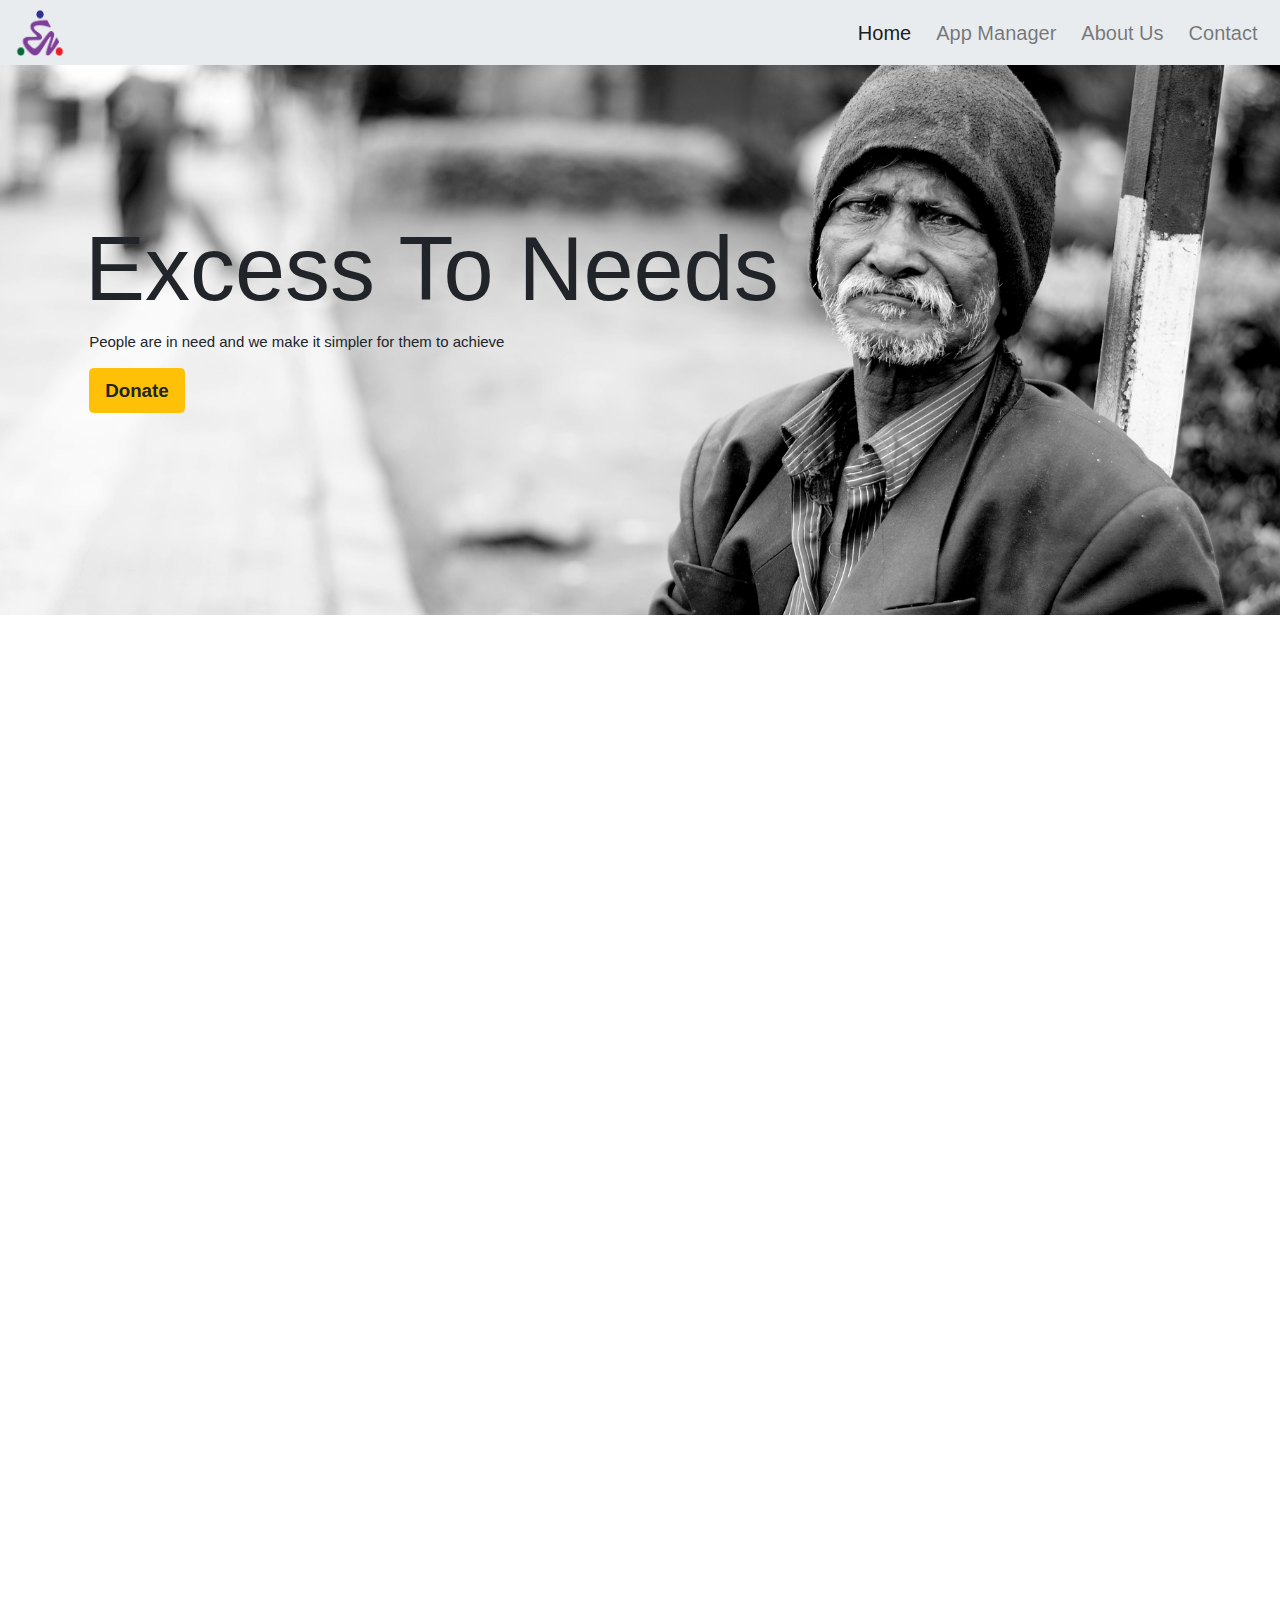
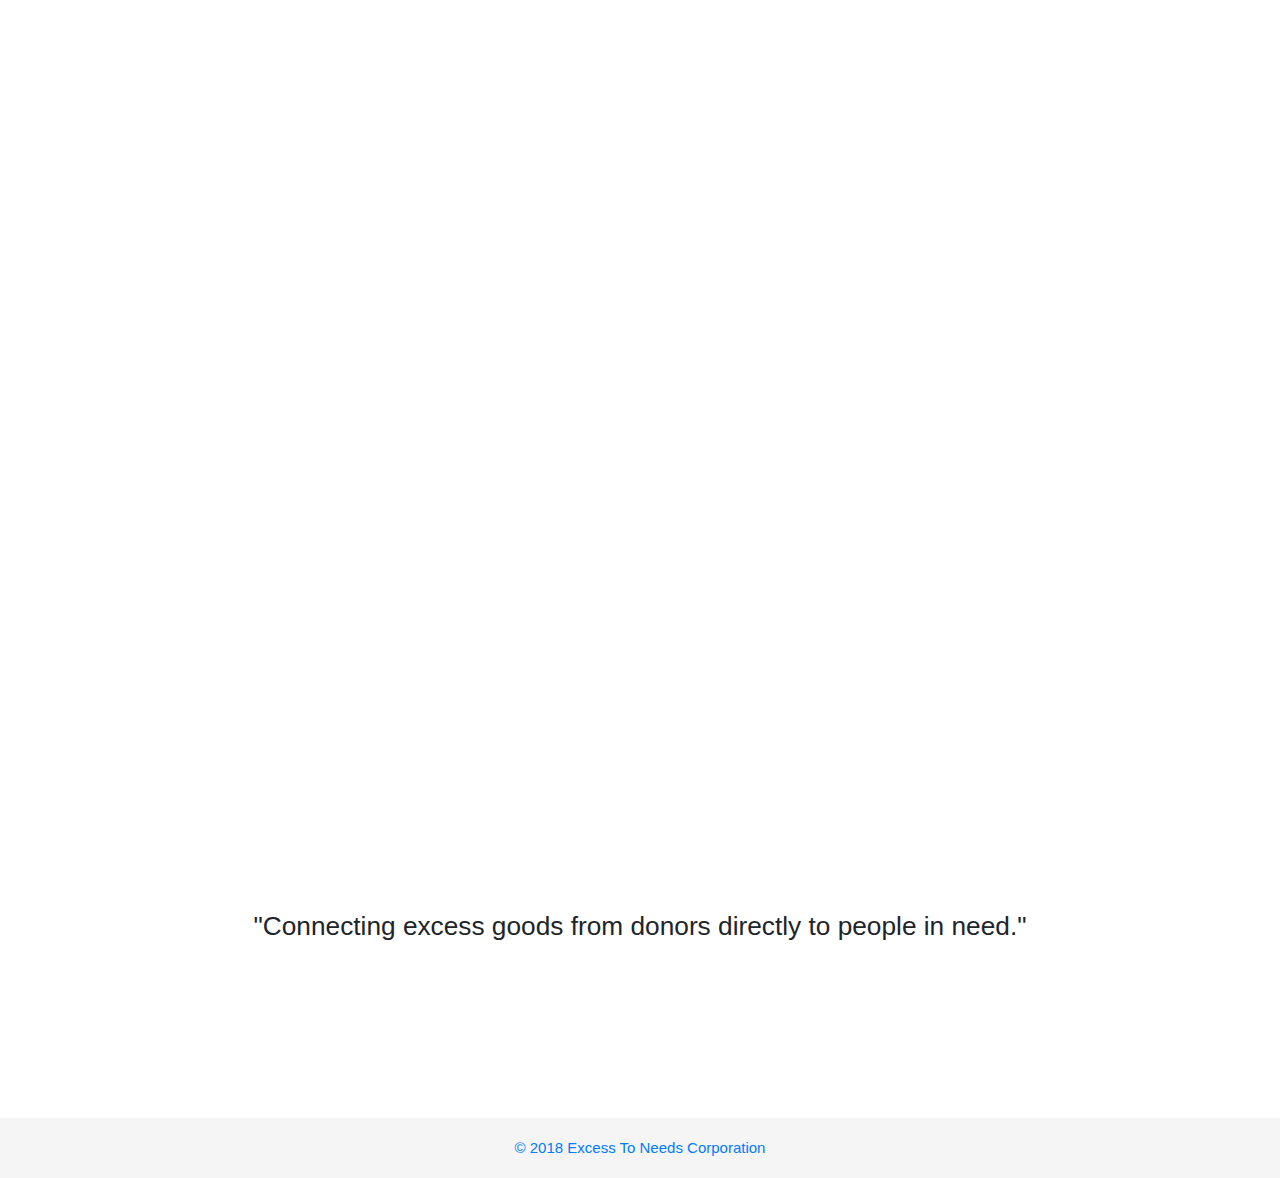
==== index.html @ 9d71b7cd "made changes so carousel fades and has the text information" ====
<!doctype html>
<html lang="en">
  <head>
    <!-- Required meta tags -->
    <meta charset="utf-8">
		<meta name="viewport" content="width=device-width, initial-scale=1, shrink-to-fit=no">
		<link rel="shortcut icon" href="e2n-icon.png" type="image/x-icon">
	<!-- Optional JavaScript -->
    <!-- jQuery first, then Popper.js, then Bootstrap JS -->
    <script src="https://code.jquery.com/jquery-3.2.1.slim.min.js" integrity="sha384-KJ3o2DKtIkvYIK3UENzmM7KCkRr/rE9/Qpg6aAZGJwFDMVNA/GpGFF93hXpG5KkN" crossorigin="anonymous"></script>
    <script src="https://cdnjs.cloudflare.com/ajax/libs/popper.js/1.12.9/umd/popper.min.js" integrity="sha384-ApNbgh9B+Y1QKtv3Rn7W3mgPxhU9K/ScQsAP7hUibX39j7fakFPskvXusvfa0b4Q" crossorigin="anonymous"></script>
    <script src="https://maxcdn.bootstrapcdn.com/bootstrap/4.0.0/js/bootstrap.min.js" integrity="sha384-JZR6Spejh4U02d8jOt6vLEHfe/JQGiRRSQQxSfFWpi1MquVdAyjUar5+76PVCmYl" crossorigin="anonymous"></script>
    <!-- Bootstrap CSS -->
	<link rel="stylesheet" href="https://www.w3schools.com/w3css/4/w3.css">
    <link rel="stylesheet" href="https://maxcdn.bootstrapcdn.com/bootstrap/4.0.0/css/bootstrap.min.css" integrity="sha384-Gn5384xqQ1aoWXA+058RXPxPg6fy4IWvTNh0E263XmFcJlSAwiGgFAW/dAiS6JXm" crossorigin="anonymous">
	<link href="https://unpkg.com/aos@2.3.1/dist/aos.css" rel="stylesheet">
	<script src="https://unpkg.com/aos@2.3.1/dist/aos.js"></script>
	<link rel="stylesheet" href="style.css">
    <title>Excess To Needs</title>
  </head>
  <body>
  <script>
      AOS.init();
  </script>
	<nav class="navbar navbar-expand-lg navbar-light sticky-top">
			<div class="navbar-header">
				<a>
					<span>
						<img src="e2n-logo.png" width="50" height="50" alt="E2N Logo">
					</span>
				</a>
			</div>
				<button class="navbar-toggler" type="button" data-toggle="collapse" data-target="#navbarNavAltMarkup" aria-controls="navbarNavAltMarkup" aria-expanded="false" aria-label="Toggle navigation">
					<span class="navbar-toggler-icon"></span>
				</button>
			<div class="collapse navbar-collapse" id="navbarNavAltMarkup">
				<div class="navbar-nav ml-auto">
					<a class="nav-item nav-link active" href="#">Home</a>
					<a class="nav-item nav-link" href="#">App Manager</a>
					<a class="nav-item nav-link" href="#">About Us</a>
					<a class="nav-item nav-link" href="#">Contact</a>
				</div>
			</div>
	</nav>
	<main role="main">
		<!-- Main jumbotron for a primary marketing message or call to action -->
		<div class="carousel slide carousel-fade" data-ride="carousel">
			<div class="carousel-inner">
				<div class="carousel-item active carousel1">
					<div class="container">
						<h1 class="display-1">Excess To Needs</h1>
						<p>&nbsp;People are in need and we make it simpler for them to achieve</p>
						<p>&nbsp;<a class="btn btn-warning btn-lg" href="#" role="button"><strong>Donate</strong></a></p>
					</div>
				</div>
				<div class="carousel-item carousel2">
					<div class="container">
						<h1 class="display-1">Give</h1>
						<p>&nbsp;Help those in need</p>
						<p>&nbsp;<a class="btn btn-warning btn-lg" href="#" role="button"><strong>Donate</strong></a></p>
					</div>
				</div>
				<div class="carousel-item carousel3">
					<div class="container">
						<h1 class="display-1">Go</h1>
						<p>&nbsp;Volunteer out of the kindess of your heart</p>
						<p>&nbsp;<a class="btn btn-warning btn-lg" href="#" role="button"><strong>Donate</strong></a></p>
					</div>
				</div>
				<div class="carousel-item carousel4">
					<div class="container">
						<h1 class="display-1">Get</h1>
						<p>&nbsp;Get the help you deserve</p>
						<p>&nbsp;<a class="btn btn-warning btn-lg" href="#" role="button"><strong>Donate</strong></a></p>
					</div>
				</div>
			</div>
		</div>
		<div class="container data">
			<div class="row">
				<div class="col-lg-4">
					<div class ="one">
						<h2 class="text-center">The Problem</h2>
						<p>Look around you. There are people in need every day.
								Some do not have enough food. Others lack basic necessities. 
								In a land of excess it is time to start helping those in need. 
						</p>
					</div>
				</div>
				<div class="col-lg-4">
					<div class ="two">
						<h2 class="text-center">The Solution</h2>
						<p>Donec id elit non mi porta gravida at eget metus. Fusce dapibus, tellus ac cursus commodo, tortor mauris condimentum nibh, ut fermentum massa justo sit amet risus. Etiam porta sem malesuada magna mollis euismod. Donec sed odio dui. </p>
					</div>
				</div>
				<div class="col-lg-4">
					<div class="three">
						<h2 class="text-center">What We Are Doing</h2>
						<p>Excess To Needs is creating a mobile app designed to make it easy to connect donors, drivers, and recipients.
								In addition, we are partnering with established charitable 
								organizations to give them a web-based manager to coordinate with app users.
						</p>
					</div>
				</div>
			</div>
		</div> 
	</main>
	<div class="parlx1">
		
	</div>
	<div class="container-fluid data">
		<div class="row">
			<div class="container col-lg-8">
				<div class="one">
					<h2 class="text-center">About Us</h2>
					<div class="row">
						<div class="col-lg-4" data-aos="zoom-in" data-aos-offset="350">
							<img class="rounded-circle" src="riz.jpg" alt="Rizvan Rashik" width="140" height="140">
							<h3>Rizvan Rashik</h3>
							<p> Web Developer, cat owner and design newbie.
							</p>
						</div>
						<div class="col-lg-4" data-aos="zoom-in" data-aos-offset="450">
							<img class="rounded-circle" src="tariq.jpg" alt="Tariq Islam" width="140" height="140">
							<h3>Tariq Islam</h3>
							<p>Founder of Excess To Needs. Best soccer player.
							</p>
						</div>
						<div class="col-lg-4" data-aos="zoom-in" data-aos-offset="550">
							<img class="rounded-circle" src="ash.jpg" alt="Generic placeholder image" width="140" height="140">
							<h3>Ashrafur Rashid</h3>
							<p>GWU student, future software tester and second best soccer player.
							</p>
						</div>
					</div>
				</div>
			</div>
		</div>
	</div>
	<div class="parlx2">
		
	</div>
	<div class="container-fluid data">
		<div class="col-lg-12">
		<blockquote class="blockquote text-center">
			<p class="mb-0 one"><h3>"Connecting excess goods from donors directly to people in need."</h3></p>
			<footer class="blockquote-footer two">Excess To Needs</footer>
		</blockquote>
		</div>
	</div>
	<footer class="footer">
		<div class="container text-center">
		  <span class="text-primary">© 2018 Excess To Needs Corporation </span>
		</div>
	  </footer>
  </body>
</html>
---- style.css ----
body {
	animation: fadeit 2s ease-in;
	background-repeat: no-repeat;
}
::-webkit-scrollbar {
	display: none;
}
.navbar {
	background-color:#e9ecef;
}
@keyframes fadeit {
  0%   { opacity: 0; }
  100% { opacity: 1; }
}
@keyframes fontmag {
  33%  { color: rgb(226, 62, 62);  }
  66%  { color: rgb(34, 88, 158); }
  100% { color:rgb(79, 187, 70);  }
}
.carousel1,.carousel2,.carousel3,.carousel4 {
	padding: 10rem 2rem !important;
	border-radius: 0px!important;
	min-height: 550px;
	background-image: url("main.jpg");
	background-position:center;
	background-size:cover;
	background-repeat: repeat-y;
  	background-attachment:fixed;
}
.parlx1 {
	background-image: url("hope.jpg");
	min-height: 400px;
	position:relative;
  	opacity:0.90;
 	background-position:center;
  	background-size:cover;
  	background-repeat:no-repeat;
  	background-attachment:fixed;
}
.parlx2 {
	background-image: url("hands.jpg");
	min-height: 400px;
	position:relative;
  	opacity:0.90;
 	background-position:center;
  	background-size:cover;
  	background-repeat:no-repeat;
  	background-attachment:fixed;
}
.data .col-lg-4, .data .col-lg-12, .data .col-lg-8, .data .col-lg-6 p {
	padding-top: 100px;
	padding-bottom: 100px;
	margin-bottom: 1.5rem;
	text-align: center;
}
.data h2 {
	font-weight: 500;
	margin-bottom: 10px;
}
.data h3 {
	font-weight: 400;
	margin-top: .5rem;
}
.data .col-lg-4 p, .data .col-lg-12 p, .data .col-lg-8 p, .data .col-lg-6 p {
	margin-right: 1rem;
	margin-left: 1rem;
}
.navbar-nav > a {
	font-size:20px;
	margin-left:10px;
	padding-bottom: 0%;
	padding-top: 0px;
}
.navbar-nav > a:hover {
	animation: fontmag 1.5s;
	animation-fill-mode: forwards;
}
.one {
	height: 100%;
	opacity:0; 	
	animation: fadeit 2s ease-in 2s forwards;
}
.one >.row >.col-lg-4{
	padding-top: 10px;
	padding-bottom: 0px;
}
.two {
	height: 100%;
	opacity:0; 	
	animation: fadeit 2s ease-in 3s forwards;
}
.three {
	height: 100%;
	opacity:0; 	
	animation: fadeit 2s ease-in 4s forwards;
}
.one,.two,.three > p{
	font-size: 1rem;
}
.footer {
	bottom: 0;
	width: 100%;
	/* Set the fixed height of the footer here */
	height: 60px;
	line-height: 60px; /* Vertically center the text there */
	background-color: #f5f5f5;
  }
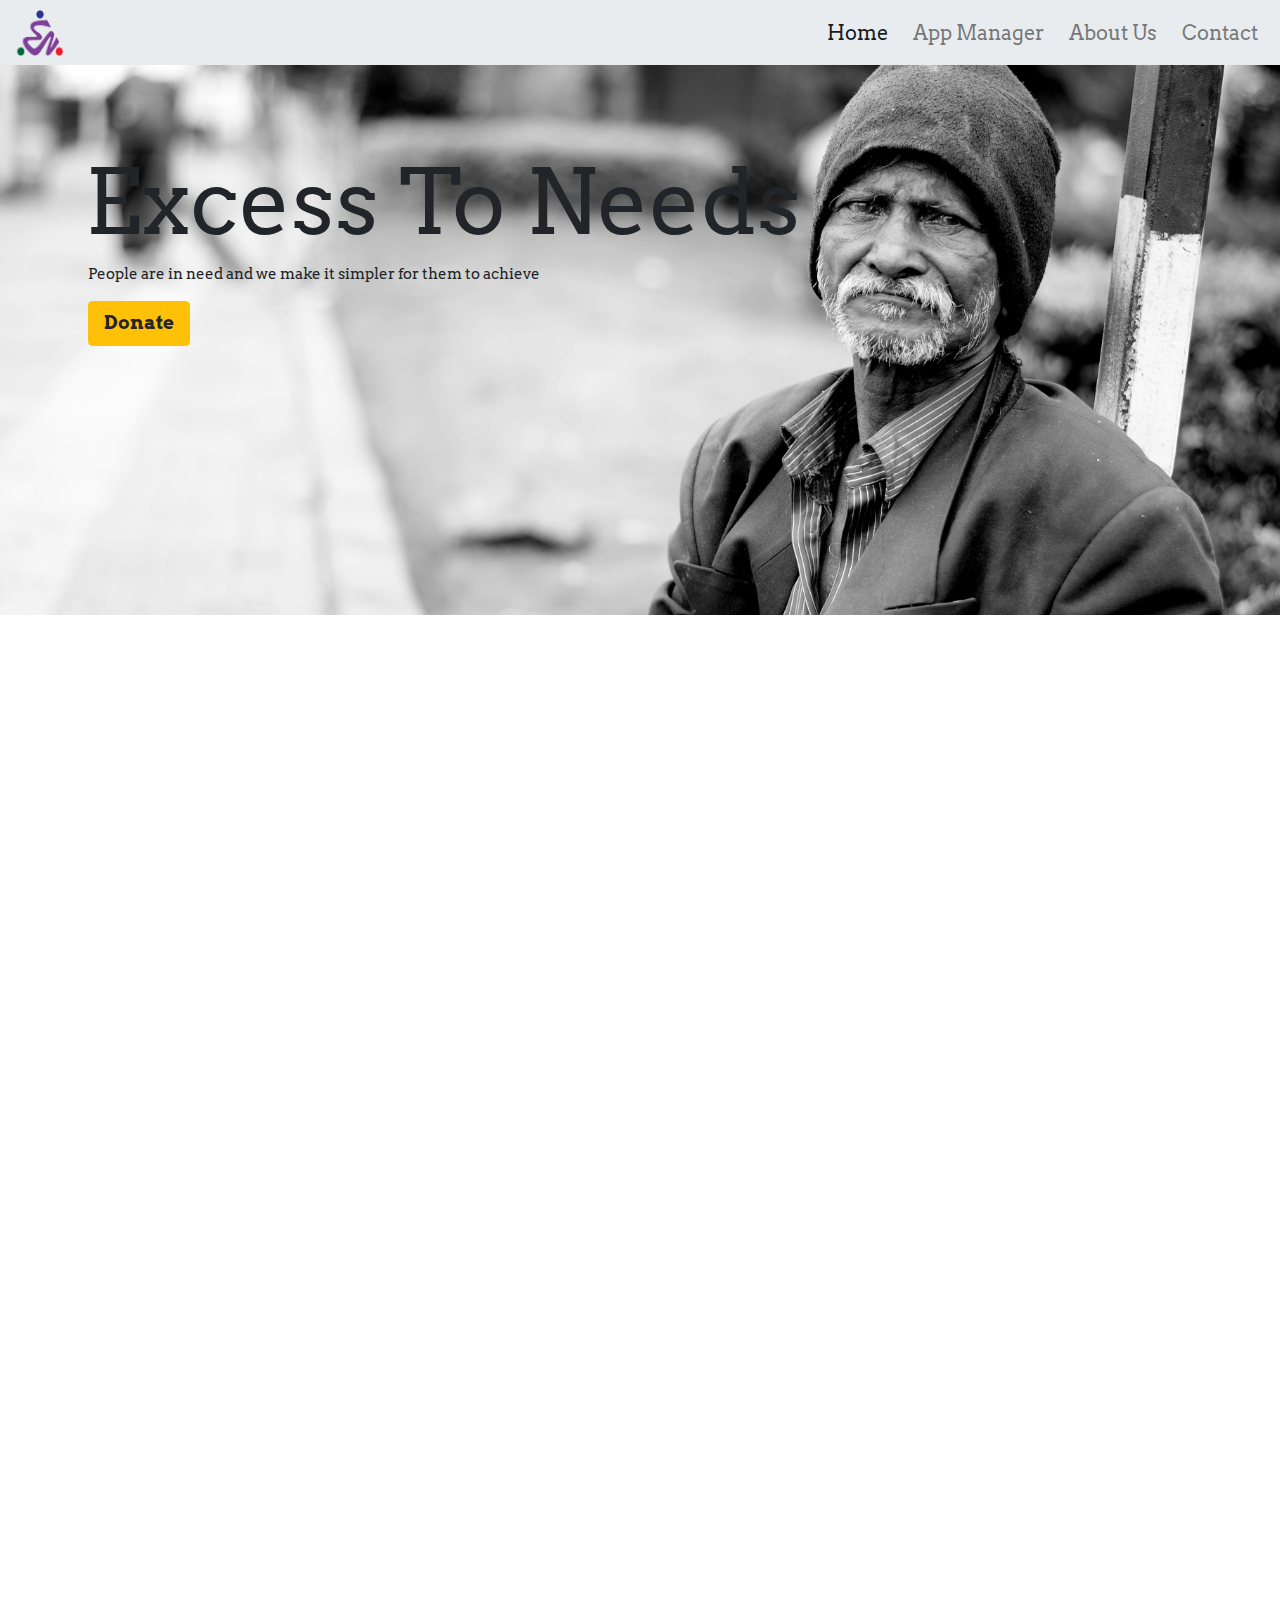
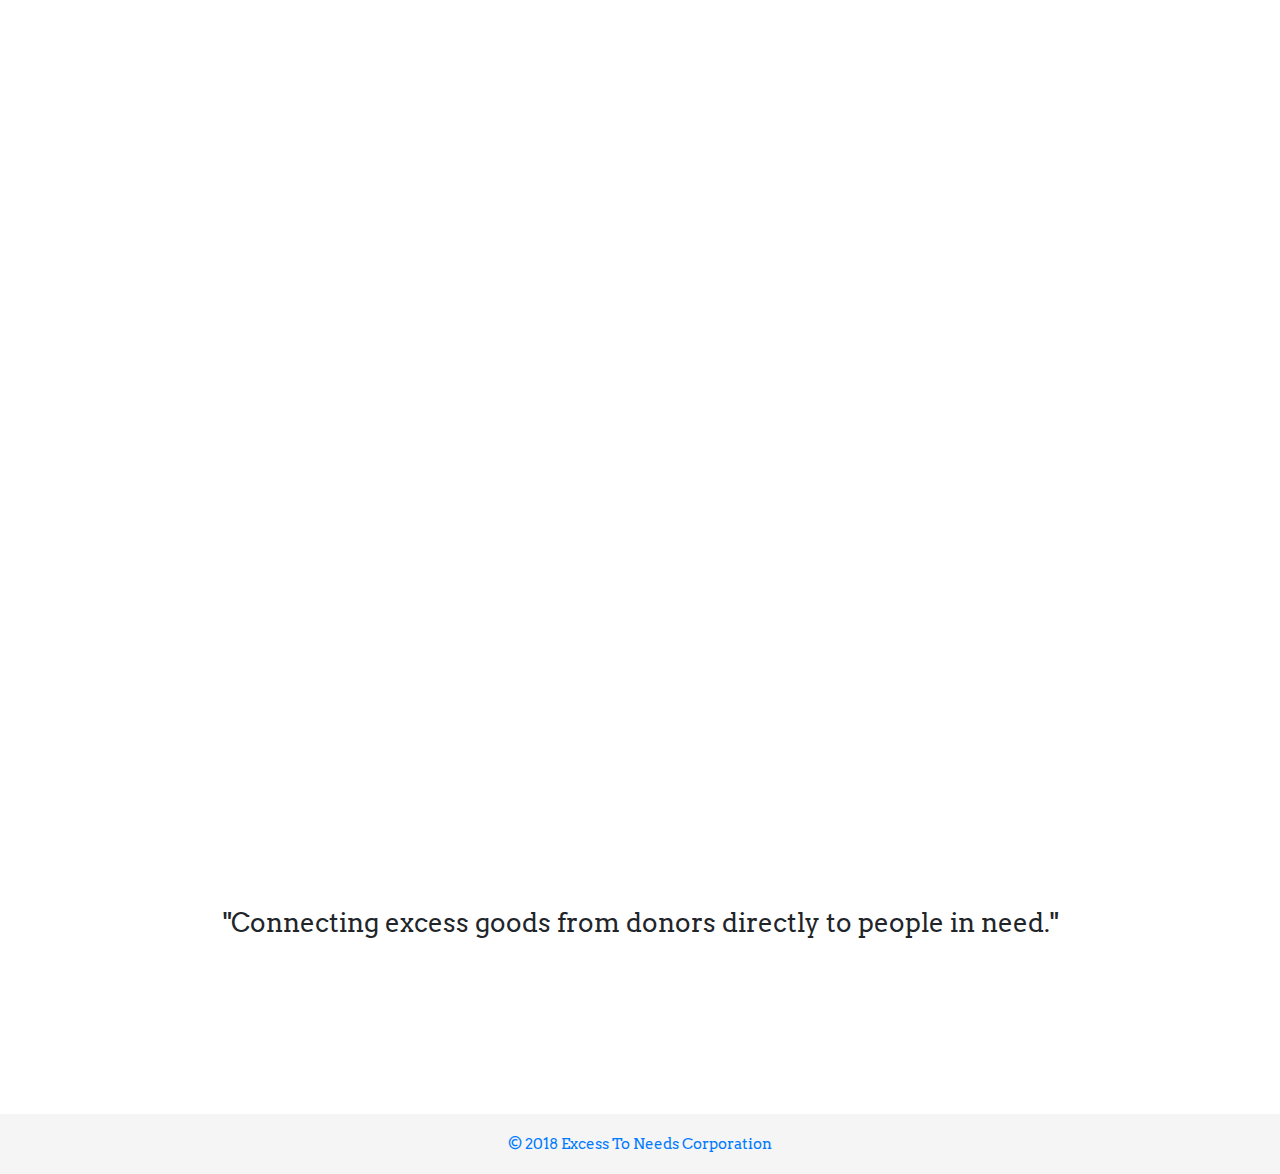
==== commit b632db7d: "changes" ====
--- a/index.html
+++ b/index.html
@@ -12,6 +12,7 @@
     <script src="https://maxcdn.bootstrapcdn.com/bootstrap/4.0.0/js/bootstrap.min.js" integrity="sha384-JZR6Spejh4U02d8jOt6vLEHfe/JQGiRRSQQxSfFWpi1MquVdAyjUar5+76PVCmYl" crossorigin="anonymous"></script>
     <!-- Bootstrap CSS -->
 	<link rel="stylesheet" href="https://www.w3schools.com/w3css/4/w3.css">
+	<link href="https://fonts.googleapis.com/css?family=Arvo" rel="stylesheet">
     <link rel="stylesheet" href="https://maxcdn.bootstrapcdn.com/bootstrap/4.0.0/css/bootstrap.min.css" integrity="sha384-Gn5384xqQ1aoWXA+058RXPxPg6fy4IWvTNh0E263XmFcJlSAwiGgFAW/dAiS6JXm" crossorigin="anonymous">
 	<link href="https://unpkg.com/aos@2.3.1/dist/aos.css" rel="stylesheet">
 	<script src="https://unpkg.com/aos@2.3.1/dist/aos.js"></script>
@@ -21,6 +22,11 @@
   <body>
   <script>
       AOS.init();
+	  $(function() {
+		  $('.carousel').carousel({
+			  interval: 4000
+		  })
+	  })
   </script>
 	<nav class="navbar navbar-expand-lg navbar-light sticky-top">
 			<div class="navbar-header">
@@ -46,31 +52,31 @@
 		<!-- Main jumbotron for a primary marketing message or call to action -->
 		<div class="carousel slide carousel-fade" data-ride="carousel">
 			<div class="carousel-inner">
-				<div class="carousel-item active carousel1">
+				<div class="carousel-item active carousel1 caro">
 					<div class="container">
-						<h1 class="display-1">Excess To Needs</h1>
+						<h1 class="display-1"><b>Excess To Needs</b></h1>
 						<p>&nbsp;People are in need and we make it simpler for them to achieve</p>
 						<p>&nbsp;<a class="btn btn-warning btn-lg" href="#" role="button"><strong>Donate</strong></a></p>
 					</div>
 				</div>
-				<div class="carousel-item carousel2">
+				<div class="carousel-item carousel2 caro">
 					<div class="container">
-						<h1 class="display-1">Give</h1>
-						<p>&nbsp;Help those in need</p>
+						<h1 class="display-1 blue"><b>Give</b></h1>
+						<p class="blue">&nbsp;Help those in need</p>
 						<p>&nbsp;<a class="btn btn-warning btn-lg" href="#" role="button"><strong>Donate</strong></a></p>
 					</div>
 				</div>
-				<div class="carousel-item carousel3">
+				<div class="carousel-item carousel3 caro">
 					<div class="container">
-						<h1 class="display-1">Go</h1>
-						<p>&nbsp;Volunteer out of the kindess of your heart</p>
+						<h1 class="display-1 green"><b>Go</b></h1>
+						<p class="green">&nbsp;Volunteer out of the kindess of your heart</p>
 						<p>&nbsp;<a class="btn btn-warning btn-lg" href="#" role="button"><strong>Donate</strong></a></p>
 					</div>
 				</div>
-				<div class="carousel-item carousel4">
+				<div class="carousel-item carousel4 caro">
 					<div class="container">
-						<h1 class="display-1">Get</h1>
-						<p>&nbsp;Get the help you deserve</p>
+						<h1 class="display-1 red"><b>Get</b></h1>
+						<p class="red">&nbsp;Get the help you deserve</p>
 						<p>&nbsp;<a class="btn btn-warning btn-lg" href="#" role="button"><strong>Donate</strong></a></p>
 					</div>
 				</div>
@@ -78,7 +84,7 @@
 		</div>
 		<div class="container data">
 			<div class="row">
-				<div class="col-lg-4">
+				<div class="col-lg-6">
 					<div class ="one">
 						<h2 class="text-center">The Problem</h2>
 						<p>Look around you. There are people in need every day.
@@ -87,14 +93,8 @@
 						</p>
 					</div>
 				</div>
-				<div class="col-lg-4">
-					<div class ="two">
-						<h2 class="text-center">The Solution</h2>
-						<p>Donec id elit non mi porta gravida at eget metus. Fusce dapibus, tellus ac cursus commodo, tortor mauris condimentum nibh, ut fermentum massa justo sit amet risus. Etiam porta sem malesuada magna mollis euismod. Donec sed odio dui. </p>
-					</div>
-				</div>
-				<div class="col-lg-4">
-					<div class="three">
+				<div class="col-lg-6">
+					<div class="two">
 						<h2 class="text-center">What We Are Doing</h2>
 						<p>Excess To Needs is creating a mobile app designed to make it easy to connect donors, drivers, and recipients.
 								In addition, we are partnering with established charitable 
@@ -110,27 +110,20 @@
 	</div>
 	<div class="container-fluid data">
 		<div class="row">
-			<div class="container col-lg-8">
+			<div class="container col-lg-12">
 				<div class="one">
 					<h2 class="text-center">About Us</h2>
 					<div class="row">
-						<div class="col-lg-4" data-aos="zoom-in" data-aos-offset="350">
-							<img class="rounded-circle" src="riz.jpg" alt="Rizvan Rashik" width="140" height="140">
-							<h3>Rizvan Rashik</h3>
-							<p> Web Developer, cat owner and design newbie.
+						<div class="col-lg-6">
+							<img src="us.jpg" width="500px" height="280px">
+						</div>
+						<div class="col-lg-6">
+							<h5>Corporate Board</h5>
+							<p>Tariq Islam, President<br>Sheikh Kamal, Vice President<br>David Wagner, Treasurer
+								<br><br>
 							</p>
-						</div>
-						<div class="col-lg-4" data-aos="zoom-in" data-aos-offset="450">
-							<img class="rounded-circle" src="tariq.jpg" alt="Tariq Islam" width="140" height="140">
-							<h3>Tariq Islam</h3>
-							<p>Founder of Excess To Needs. Best soccer player.
-							</p>
-						</div>
-						<div class="col-lg-4" data-aos="zoom-in" data-aos-offset="550">
-							<img class="rounded-circle" src="ash.jpg" alt="Generic placeholder image" width="140" height="140">
-							<h3>Ashrafur Rashid</h3>
-							<p>GWU student, future software tester and second best soccer player.
-							</p>
+							<h5>Team</h5>
+							<p>Rizvan Rashik, Developer<br>Ashrafur Rashid, Website Designer<br>Banglafire, Developer Team</p>
 						</div>
 					</div>
 				</div>
--- a/style.css
+++ b/style.css
@@ -1,9 +1,7 @@
 body {
 	animation: fadeit 2s ease-in;
 	background-repeat: no-repeat;
-}
-::-webkit-scrollbar {
-	display: none;
+	font-family: 'Arvo', serif;
 }
 .navbar {
 	background-color:#e9ecef;
@@ -17,18 +15,29 @@
   66%  { color: rgb(34, 88, 158); }
   100% { color:rgb(79, 187, 70);  }
 }
-.carousel1,.carousel2,.carousel3,.carousel4 {
-	padding: 10rem 2rem !important;
+.caro {
+	padding: 5.5rem 2rem !important;
 	border-radius: 0px!important;
 	min-height: 550px;
-	background-image: url("main.jpg");
 	background-position:center;
 	background-size:cover;
 	background-repeat: repeat-y;
   	background-attachment:fixed;
 }
+.carousel1 {
+	background-image: url("main.jpg");
+}
+.carousel2 {
+	background-image: url("give.jpg");
+}
+.carousel3 {
+	background-image: url("go.jpg");
+}
+.carousel4 {
+	background-image: url("get.jpg");
+}
 .parlx1 {
-	background-image: url("hope.jpg");
+	background-image: url("give.jpg");
 	min-height: 400px;
 	position:relative;
   	opacity:0.90;
@@ -47,7 +56,7 @@
   	background-repeat:no-repeat;
   	background-attachment:fixed;
 }
-.data .col-lg-4, .data .col-lg-12, .data .col-lg-8, .data .col-lg-6 p {
+.data .col-lg-12, .data .col-lg-8, .data .col-lg-6 {
 	padding-top: 100px;
 	padding-bottom: 100px;
 	margin-bottom: 1.5rem;
@@ -55,7 +64,7 @@
 }
 .data h2 {
 	font-weight: 500;
-	margin-bottom: 10px;
+	margin-bottom: 25px;
 }
 .data h3 {
 	font-weight: 400;
@@ -64,6 +73,7 @@
 .data .col-lg-4 p, .data .col-lg-12 p, .data .col-lg-8 p, .data .col-lg-6 p {
 	margin-right: 1rem;
 	margin-left: 1rem;
+	font-size: 1rem;
 }
 .navbar-nav > a {
 	font-size:20px;
@@ -80,22 +90,29 @@
 	opacity:0; 	
 	animation: fadeit 2s ease-in 2s forwards;
 }
-.one >.row >.col-lg-4{
+.one >.row >.col-lg-6{
 	padding-top: 10px;
 	padding-bottom: 0px;
+}
+.white {
+	color: #e9ecef;
+}
+.blue {
+	color: rgb(2, 183, 255);
+}
+.green {
+	color: rgb(8, 238, 0);
+}
+.red {
+	color: rgb(248, 23, 23);
 }
 .two {
 	height: 100%;
 	opacity:0; 	
 	animation: fadeit 2s ease-in 3s forwards;
 }
-.three {
-	height: 100%;
-	opacity:0; 	
-	animation: fadeit 2s ease-in 4s forwards;
-}
-.one,.two,.three > p{
-	font-size: 1rem;
+.one,.two > p{
+	font-size: 1.2rem;
 }
 .footer {
 	bottom: 0;
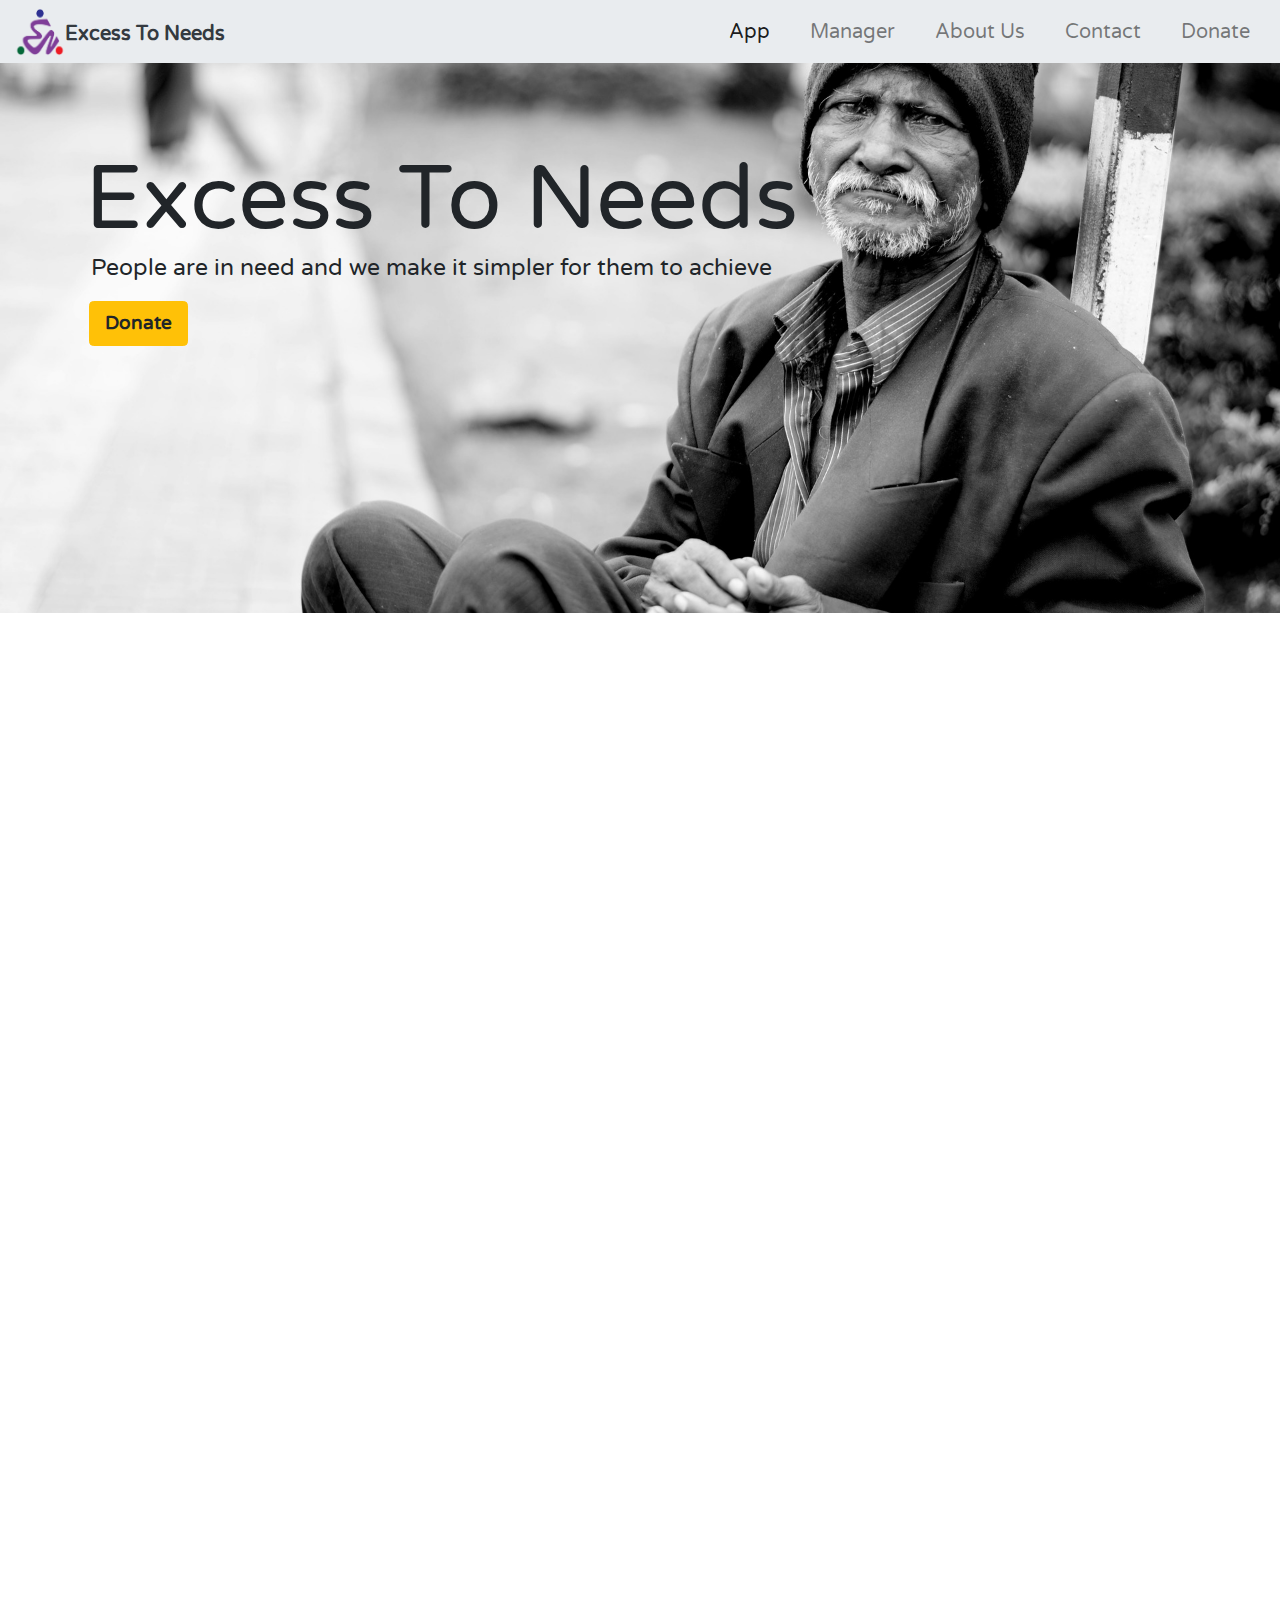
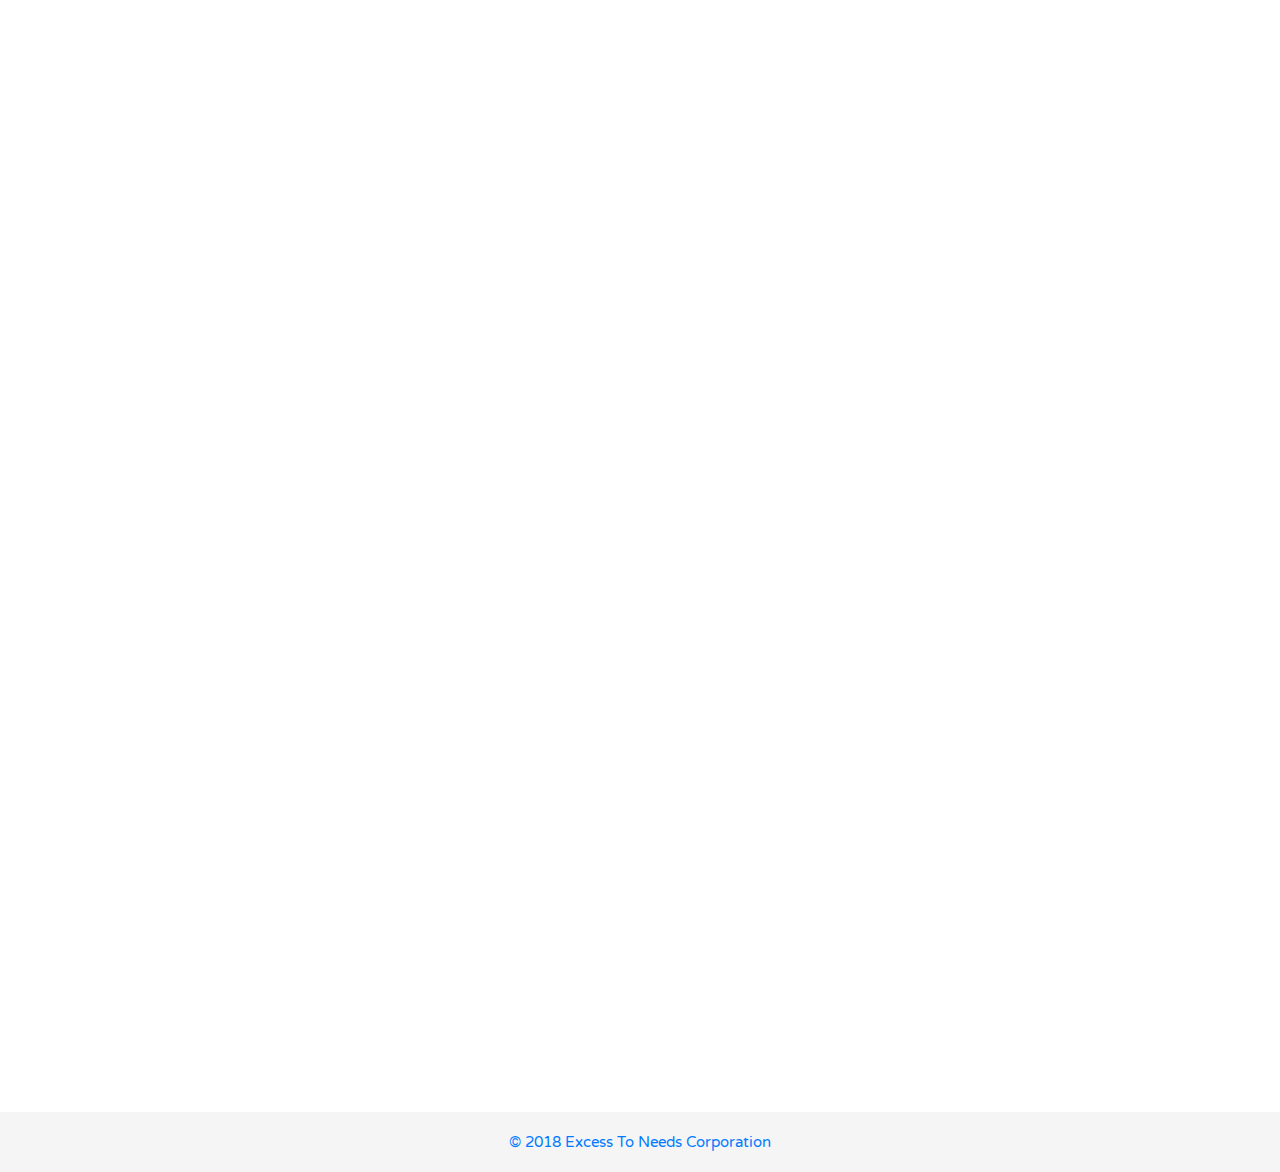
==== commit 56e4627d: "made changes to carousel text sizes and also changed the nav pill animation" ====
--- a/index.html
+++ b/index.html
@@ -1,83 +1,84 @@
 <!doctype html>
 <html lang="en">
-  <head>
-    <!-- Required meta tags -->
-    <meta charset="utf-8">
+<head>
+	<!-- Required meta tags -->
+	<meta charset="utf-8">
 		<meta name="viewport" content="width=device-width, initial-scale=1, shrink-to-fit=no">
 		<link rel="shortcut icon" href="e2n-icon.png" type="image/x-icon">
 	<!-- Optional JavaScript -->
-    <!-- jQuery first, then Popper.js, then Bootstrap JS -->
-    <script src="https://code.jquery.com/jquery-3.2.1.slim.min.js" integrity="sha384-KJ3o2DKtIkvYIK3UENzmM7KCkRr/rE9/Qpg6aAZGJwFDMVNA/GpGFF93hXpG5KkN" crossorigin="anonymous"></script>
-    <script src="https://cdnjs.cloudflare.com/ajax/libs/popper.js/1.12.9/umd/popper.min.js" integrity="sha384-ApNbgh9B+Y1QKtv3Rn7W3mgPxhU9K/ScQsAP7hUibX39j7fakFPskvXusvfa0b4Q" crossorigin="anonymous"></script>
-    <script src="https://maxcdn.bootstrapcdn.com/bootstrap/4.0.0/js/bootstrap.min.js" integrity="sha384-JZR6Spejh4U02d8jOt6vLEHfe/JQGiRRSQQxSfFWpi1MquVdAyjUar5+76PVCmYl" crossorigin="anonymous"></script>
-    <!-- Bootstrap CSS -->
+	<!-- jQuery first, then Popper.js, then Bootstrap JS -->
+	<script src="https://code.jquery.com/jquery-3.2.1.slim.min.js" integrity="sha384-KJ3o2DKtIkvYIK3UENzmM7KCkRr/rE9/Qpg6aAZGJwFDMVNA/GpGFF93hXpG5KkN" crossorigin="anonymous"></script>
+	<script src="https://cdnjs.cloudflare.com/ajax/libs/popper.js/1.12.9/umd/popper.min.js" integrity="sha384-ApNbgh9B+Y1QKtv3Rn7W3mgPxhU9K/ScQsAP7hUibX39j7fakFPskvXusvfa0b4Q" crossorigin="anonymous"></script>
+	<script src="https://maxcdn.bootstrapcdn.com/bootstrap/4.0.0/js/bootstrap.min.js" integrity="sha384-JZR6Spejh4U02d8jOt6vLEHfe/JQGiRRSQQxSfFWpi1MquVdAyjUar5+76PVCmYl" crossorigin="anonymous"></script>
+	<!-- Bootstrap CSS -->
 	<link rel="stylesheet" href="https://www.w3schools.com/w3css/4/w3.css">
-	<link href="https://fonts.googleapis.com/css?family=Arvo" rel="stylesheet">
-    <link rel="stylesheet" href="https://maxcdn.bootstrapcdn.com/bootstrap/4.0.0/css/bootstrap.min.css" integrity="sha384-Gn5384xqQ1aoWXA+058RXPxPg6fy4IWvTNh0E263XmFcJlSAwiGgFAW/dAiS6JXm" crossorigin="anonymous">
+	<link href="https://fonts.googleapis.com/css?family=Varela+Round" rel="stylesheet">
+	<link rel="stylesheet" href="https://maxcdn.bootstrapcdn.com/bootstrap/4.0.0/css/bootstrap.min.css" integrity="sha384-Gn5384xqQ1aoWXA+058RXPxPg6fy4IWvTNh0E263XmFcJlSAwiGgFAW/dAiS6JXm" crossorigin="anonymous">
 	<link href="https://unpkg.com/aos@2.3.1/dist/aos.css" rel="stylesheet">
 	<script src="https://unpkg.com/aos@2.3.1/dist/aos.js"></script>
 	<link rel="stylesheet" href="style.css">
-    <title>Excess To Needs</title>
-  </head>
-  <body>
-  <script>
-      AOS.init();
-	  $(function() {
-		  $('.carousel').carousel({
-			  interval: 4000
-		  })
-	  })
-  </script>
+	<title>Excess To Needs</title>
+</head>
+<body>
+<script>
+	AOS.init();
+	$(function() {
+		$('.carousel').carousel({
+			interval: 4000
+		})
+	})
+</script>
 	<nav class="navbar navbar-expand-lg navbar-light sticky-top">
-			<div class="navbar-header">
-				<a>
-					<span>
-						<img src="e2n-logo.png" width="50" height="50" alt="E2N Logo">
-					</span>
-				</a>
+		<div class="navbar-header">
+			<a class="navbar-brand" href="index.html">
+				<span>
+					<img src="e2n-logo.png" style="float:left;" width="50" height="50" alt="E2N Logo"><h5 style="padding-top: 15px; font-size: 20px;"class="text-dark"><b>Excess To Needs</b></h5>
+				</span>
+			</a>
+		</div>
+			<button class="navbar-toggler" type="button" data-toggle="collapse" data-target="#navbarNavAltMarkup" aria-controls="navbarNavAltMarkup" aria-expanded="false" aria-label="Toggle navigation">
+				<span class="navbar-toggler-icon"></span>
+			</button>
+		<div class="collapse navbar-collapse" id="navbarNavAltMarkup">
+			<div class="navbar-nav ml-auto">
+				<a class="nav-item nav-link active" href="#">App</a>
+				<a class="nav-item nav-link" href="#">Manager</a>
+				<a class="nav-item nav-link" href="#">About Us</a>
+				<a class="nav-item nav-link" href="#">Contact</a>
+				<a class="nav-item nav-link" href="#">Donate</a>
 			</div>
-				<button class="navbar-toggler" type="button" data-toggle="collapse" data-target="#navbarNavAltMarkup" aria-controls="navbarNavAltMarkup" aria-expanded="false" aria-label="Toggle navigation">
-					<span class="navbar-toggler-icon"></span>
-				</button>
-			<div class="collapse navbar-collapse" id="navbarNavAltMarkup">
-				<div class="navbar-nav ml-auto">
-					<a class="nav-item nav-link active" href="#">Home</a>
-					<a class="nav-item nav-link" href="#">App Manager</a>
-					<a class="nav-item nav-link" href="#">About Us</a>
-					<a class="nav-item nav-link" href="#">Contact</a>
-				</div>
-			</div>
+		</div>
 	</nav>
 	<main role="main">
 		<!-- Main jumbotron for a primary marketing message or call to action -->
-		<div class="carousel slide carousel-fade" data-ride="carousel">
+		<div id="carouselExampleFade" class="carousel slide carousel-fade" data-ride="carousel">
 			<div class="carousel-inner">
 				<div class="carousel-item active carousel1 caro">
 					<div class="container">
-						<h1 class="display-1"><b>Excess To Needs</b></h1>
-						<p>&nbsp;People are in need and we make it simpler for them to achieve</p>
+						<h1 class="display-1 head"><b>Excess To Needs</b></h1>
+						<h4 class="sub">&nbsp;People are in need and we make it simpler for them to achieve</h4>
 						<p>&nbsp;<a class="btn btn-warning btn-lg" href="#" role="button"><strong>Donate</strong></a></p>
 					</div>
 				</div>
 				<div class="carousel-item carousel2 caro">
-					<div class="container">
-						<h1 class="display-1 blue"><b>Give</b></h1>
-						<p class="blue">&nbsp;Help those in need</p>
-						<p>&nbsp;<a class="btn btn-warning btn-lg" href="#" role="button"><strong>Donate</strong></a></p>
+					<div class="container text-left">
+						<h1 class="display-1 text-danger head"><b>Give</b></h1>
+						<h4 class="text-white sub">&nbsp;Help those in need</h4>
+						<p>&nbsp;<a class="btn btn-primary btn-lg text-dark" href="#" role="button"><strong>Give</strong></a></p>
 					</div>
 				</div>
 				<div class="carousel-item carousel3 caro">
 					<div class="container">
-						<h1 class="display-1 green"><b>Go</b></h1>
-						<p class="green">&nbsp;Volunteer out of the kindess of your heart</p>
-						<p>&nbsp;<a class="btn btn-warning btn-lg" href="#" role="button"><strong>Donate</strong></a></p>
+						<h1 class="display-1 text-success head"><b>Go</b></h1>
+						<h4 class="text-white sub">&nbsp;Volunteer out of the kindess of your heart</h4>
+						<p>&nbsp;<a class="btn btn-success btn-lg text-dark" href="#" role="button"><strong>Go</strong></a></p>
 					</div>
 				</div>
 				<div class="carousel-item carousel4 caro">
 					<div class="container">
-						<h1 class="display-1 red"><b>Get</b></h1>
-						<p class="red">&nbsp;Get the help you deserve</p>
-						<p>&nbsp;<a class="btn btn-warning btn-lg" href="#" role="button"><strong>Donate</strong></a></p>
+						<h1 class="display-1 text-primary head"><b>Get</b></h1>
+						<h4 class="text-white sub">&nbsp;Get the help you deserve</h4>
+						<p>&nbsp;<a class="btn btn-danger btn-lg text-dark" href="#" role="button"><strong>Get</strong></a></p>
 					</div>
 				</div>
 			</div>
@@ -112,17 +113,18 @@
 		<div class="row">
 			<div class="container col-lg-12">
 				<div class="one">
-					<h2 class="text-center">About Us</h2>
+					<h2 class="text-center" data-aos="fade-up" data-aos-easing="linear" data-aos-duration="1000">About Us</h2>
 					<div class="row">
-						<div class="col-lg-6">
+						<div class="col-lg-6 container" data-aos="fade-right" data-aos-easing="linear" data-aos-duration="1000">
 							<img src="us.jpg" width="500px" height="280px">
 						</div>
-						<div class="col-lg-6">
-							<h5>Corporate Board</h5>
+						<div class="col-lg-6" data-aos="fade-left" data-aos-easing="linear" data-aos-duration="1000">
+							<br>
+							<h5><b>Corporate Board</b></h5>
 							<p>Tariq Islam, President<br>Sheikh Kamal, Vice President<br>David Wagner, Treasurer
 								<br><br>
 							</p>
-							<h5>Team</h5>
+							<h5><b>Team</b></h5>
 							<p>Rizvan Rashik, Developer<br>Ashrafur Rashid, Website Designer<br>Banglafire, Developer Team</p>
 						</div>
 					</div>
@@ -135,9 +137,9 @@
 	</div>
 	<div class="container-fluid data">
 		<div class="col-lg-12">
-		<blockquote class="blockquote text-center">
-			<p class="mb-0 one"><h3>"Connecting excess goods from donors directly to people in need."</h3></p>
-			<footer class="blockquote-footer two">Excess To Needs</footer>
+		<blockquote class="blockquote text-center" data-aos="zoom-in" data-aos-easing="linear" data-aos-duration="1000">
+			<p class="mb-0"><h3>"Connecting excess goods from donors directly to people in need."</h3></p>
+			<footer class="blockquote-footer">Excess To Needs</footer>
 		</blockquote>
 		</div>
 	</div>
--- a/style.css
+++ b/style.css
@@ -1,19 +1,20 @@
 body {
 	animation: fadeit 2s ease-in;
 	background-repeat: no-repeat;
-	font-family: 'Arvo', serif;
+	font-family: 'Varela Round', sans-serif;
 }
 .navbar {
 	background-color:#e9ecef;
+	padding-top: 2px;
+	padding-bottom: 2px;
 }
 @keyframes fadeit {
   0%   { opacity: 0; }
   100% { opacity: 1; }
 }
 @keyframes fontmag {
-  33%  { color: rgb(226, 62, 62);  }
-  66%  { color: rgb(34, 88, 158); }
-  100% { color:rgb(79, 187, 70);  }
+	0% { color: inherit;   }
+  100% { color: white;  }
 }
 .caro {
 	padding: 5.5rem 2rem !important;
@@ -78,12 +79,26 @@
 .navbar-nav > a {
 	font-size:20px;
 	margin-left:10px;
-	padding-bottom: 0%;
-	padding-top: 0px;
+	background-color: transparent;
+	padding-right: 15px !important;
+	padding-left: 15px !important;
+	border-radius: 50px;
+	color: inherit;
+	transition:border-color,color,background-color 0.8s linear; 
 }
 .navbar-nav > a:hover {
-	animation: fontmag 1.5s;
+	color: white !important;
+	border-radius: 50px;
+	border-color: rgba(173, 78, 236, 0.911);
+	background-color: rgb(173, 78, 236, 0.911);
+	animation: fontmag .8s;
 	animation-fill-mode: forwards;
+}
+.head {
+	margin-bottom: 0px;
+}
+.sub {
+	margin-bottom: 20px;
 }
 .one {
 	height: 100%;
@@ -101,7 +116,7 @@
 	color: rgb(2, 183, 255);
 }
 .green {
-	color: rgb(8, 238, 0);
+	color: rgb(40, 197, 34);
 }
 .red {
 	color: rgb(248, 23, 23);
@@ -121,4 +136,30 @@
 	height: 60px;
 	line-height: 60px; /* Vertically center the text there */
 	background-color: #f5f5f5;
-  }+  }
+/*carousel fade only*/ 
+.carousel-fade .carousel-item {
+	opacity: 0;
+	transition-duration: .6s;
+	transition-property: opacity;
+   }
+   
+   .carousel-fade  .carousel-item.active,
+   .carousel-fade  .carousel-item-next.carousel-item-left,
+   .carousel-fade  .carousel-item-prev.carousel-item-right {
+	 opacity: 1;
+   }
+   
+   .carousel-fade .active.carousel-item-left,
+   .carousel-fade  .active.carousel-item-right {
+	opacity: 0;
+   }
+   
+   .carousel-fade  .carousel-item-next,
+   .carousel-fade .carousel-item-prev,
+   .carousel-fade .carousel-item.active,
+   .carousel-fade .active.carousel-item-left,
+   .carousel-fade  .active.carousel-item-prev {
+	transform: translateX(0);
+	transform: translate3d(0, 0, 0);
+   }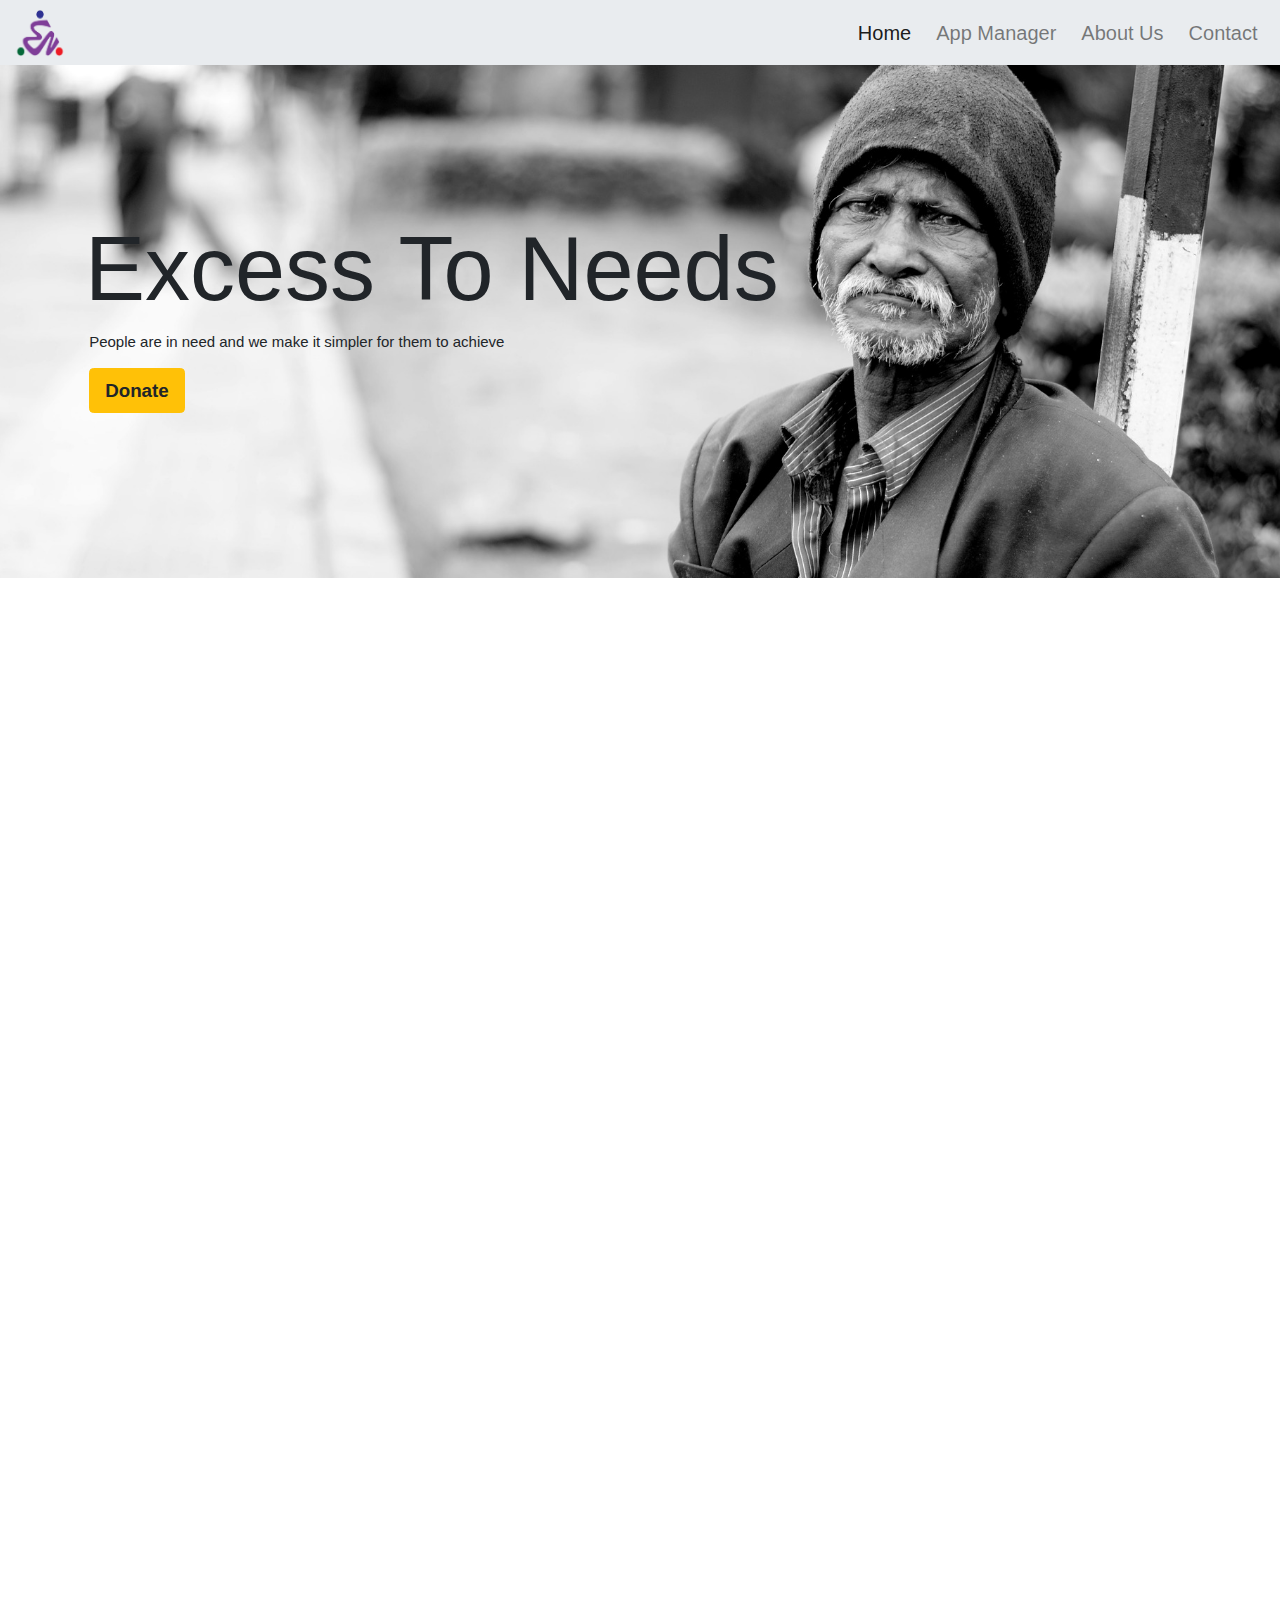
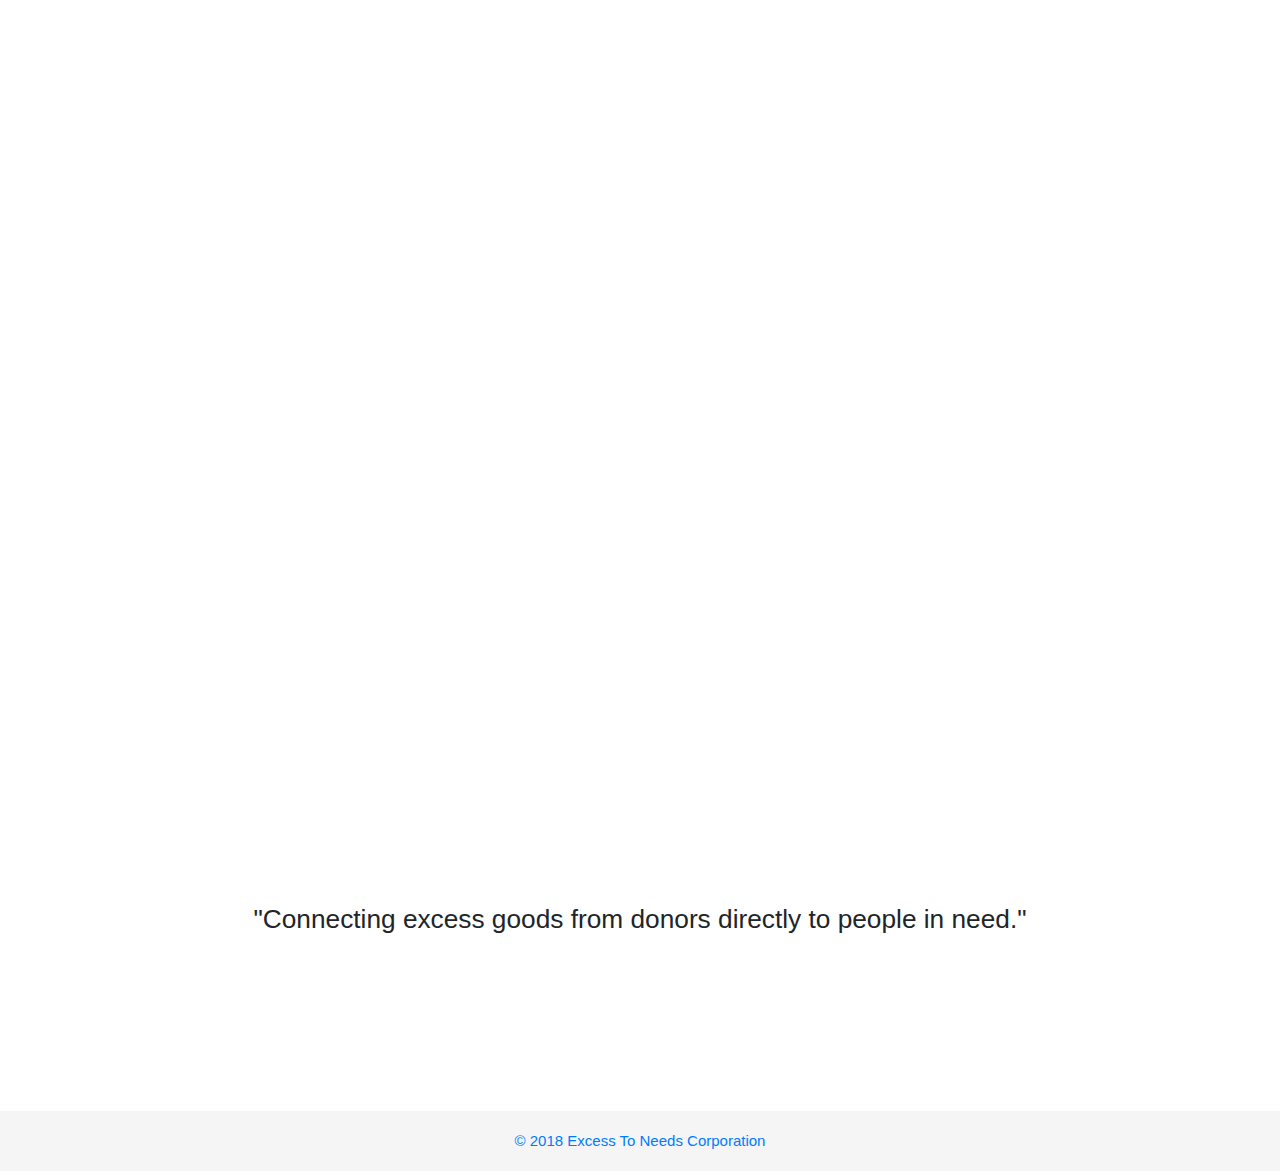
==== commit 3537a718: "created about.html" ====
--- a/index.html
+++ b/index.html
@@ -1,131 +1,122 @@
 <!doctype html>
 <html lang="en">
+
 <head>
 	<!-- Required meta tags -->
 	<meta charset="utf-8">
-		<meta name="viewport" content="width=device-width, initial-scale=1, shrink-to-fit=no">
-		<link rel="shortcut icon" href="e2n-icon.png" type="image/x-icon">
+	<meta name="viewport" content="width=device-width, initial-scale=1, shrink-to-fit=no">
+	<link rel="shortcut icon" href="e2n-icon.png" type="image/x-icon">
 	<!-- Optional JavaScript -->
 	<!-- jQuery first, then Popper.js, then Bootstrap JS -->
-	<script src="https://code.jquery.com/jquery-3.2.1.slim.min.js" integrity="sha384-KJ3o2DKtIkvYIK3UENzmM7KCkRr/rE9/Qpg6aAZGJwFDMVNA/GpGFF93hXpG5KkN" crossorigin="anonymous"></script>
-	<script src="https://cdnjs.cloudflare.com/ajax/libs/popper.js/1.12.9/umd/popper.min.js" integrity="sha384-ApNbgh9B+Y1QKtv3Rn7W3mgPxhU9K/ScQsAP7hUibX39j7fakFPskvXusvfa0b4Q" crossorigin="anonymous"></script>
-	<script src="https://maxcdn.bootstrapcdn.com/bootstrap/4.0.0/js/bootstrap.min.js" integrity="sha384-JZR6Spejh4U02d8jOt6vLEHfe/JQGiRRSQQxSfFWpi1MquVdAyjUar5+76PVCmYl" crossorigin="anonymous"></script>
+	<script src="https://code.jquery.com/jquery-3.2.1.slim.min.js" integrity="sha384-KJ3o2DKtIkvYIK3UENzmM7KCkRr/rE9/Qpg6aAZGJwFDMVNA/GpGFF93hXpG5KkN"
+	 crossorigin="anonymous"></script>
+	<script src="https://cdnjs.cloudflare.com/ajax/libs/popper.js/1.12.9/umd/popper.min.js" integrity="sha384-ApNbgh9B+Y1QKtv3Rn7W3mgPxhU9K/ScQsAP7hUibX39j7fakFPskvXusvfa0b4Q"
+	 crossorigin="anonymous"></script>
+	<script src="https://maxcdn.bootstrapcdn.com/bootstrap/4.0.0/js/bootstrap.min.js" integrity="sha384-JZR6Spejh4U02d8jOt6vLEHfe/JQGiRRSQQxSfFWpi1MquVdAyjUar5+76PVCmYl"
+	 crossorigin="anonymous"></script>
 	<!-- Bootstrap CSS -->
 	<link rel="stylesheet" href="https://www.w3schools.com/w3css/4/w3.css">
-	<link href="https://fonts.googleapis.com/css?family=Varela+Round" rel="stylesheet">
-	<link rel="stylesheet" href="https://maxcdn.bootstrapcdn.com/bootstrap/4.0.0/css/bootstrap.min.css" integrity="sha384-Gn5384xqQ1aoWXA+058RXPxPg6fy4IWvTNh0E263XmFcJlSAwiGgFAW/dAiS6JXm" crossorigin="anonymous">
+	<link rel="stylesheet" href="https://maxcdn.bootstrapcdn.com/bootstrap/4.0.0/css/bootstrap.min.css" integrity="sha384-Gn5384xqQ1aoWXA+058RXPxPg6fy4IWvTNh0E263XmFcJlSAwiGgFAW/dAiS6JXm"
+	 crossorigin="anonymous">
 	<link href="https://unpkg.com/aos@2.3.1/dist/aos.css" rel="stylesheet">
 	<script src="https://unpkg.com/aos@2.3.1/dist/aos.js"></script>
 	<link rel="stylesheet" href="style.css">
 	<title>Excess To Needs</title>
 </head>
+
 <body>
-<script>
-	AOS.init();
-	$(function() {
-		$('.carousel').carousel({
-			interval: 4000
-		})
-	})
-</script>
-	<nav class="navbar navbar-expand-lg navbar-light sticky-top">
-		<div class="navbar-header">
-			<a class="navbar-brand" href="index.html">
-				<span>
-					<img src="e2n-logo.png" style="float:left;" width="50" height="50" alt="E2N Logo"><h5 style="padding-top: 15px; font-size: 20px;"class="text-dark"><b>Excess To Needs</b></h5>
-				</span>
-			</a>
-		</div>
-			<button class="navbar-toggler" type="button" data-toggle="collapse" data-target="#navbarNavAltMarkup" aria-controls="navbarNavAltMarkup" aria-expanded="false" aria-label="Toggle navigation">
+	<script>
+		AOS.init();
+	</script>
+	<header>
+		<nav class="navbar navbar-expand-lg navbar-light sticky-top">
+			<div class="navbar-header">
+				<a>
+					<span>
+						<img src="e2n-logo.png" width="50" height="50" alt="E2N Logo">
+					</span>
+				</a>
+			</div>
+			<button class="navbar-toggler" type="button" data-toggle="collapse" data-target="#navbarNavAltMarkup" aria-controls="navbarNavAltMarkup"
+			 aria-expanded="false" aria-label="Toggle navigation">
 				<span class="navbar-toggler-icon"></span>
 			</button>
-		<div class="collapse navbar-collapse" id="navbarNavAltMarkup">
-			<div class="navbar-nav ml-auto">
-				<a class="nav-item nav-link active" href="#">App</a>
-				<a class="nav-item nav-link" href="#">Manager</a>
-				<a class="nav-item nav-link" href="#">About Us</a>
-				<a class="nav-item nav-link" href="#">Contact</a>
-				<a class="nav-item nav-link" href="#">Donate</a>
+			<div class="collapse navbar-collapse" id="navbarNavAltMarkup">
+				<div class="navbar-nav ml-auto">
+					<a class="nav-item nav-link active" href="#">Home</a>
+					<a class="nav-item nav-link" href="#">App Manager</a>
+					<a class="nav-item nav-link" href="about.html">About Us</a>
+					<a class="nav-item nav-link" href="#">Contact</a>
+				</div>
+			</div>
+		</nav>
+	</header>
+	<main role="main">
+		<!-- Main jumbotron for a primary marketing message or call to action -->
+		<div class="jumbotron text-left">
+			<div class="container">
+				<h1 class="display-1">Excess To Needs</h1>
+				<p>&nbsp;People are in need and we make it simpler for them to achieve</p>
+				<p>&nbsp;<a class="btn btn-warning btn-lg" href="#" role="button"><strong>Donate</strong></a></p>
 			</div>
 		</div>
-	</nav>
-	<main role="main">
-		<!-- Main jumbotron for a primary marketing message or call to action -->
-		<div id="carouselExampleFade" class="carousel slide carousel-fade" data-ride="carousel">
-			<div class="carousel-inner">
-				<div class="carousel-item active carousel1 caro">
-					<div class="container">
-						<h1 class="display-1 head"><b>Excess To Needs</b></h1>
-						<h4 class="sub">&nbsp;People are in need and we make it simpler for them to achieve</h4>
-						<p>&nbsp;<a class="btn btn-warning btn-lg" href="#" role="button"><strong>Donate</strong></a></p>
+		<div class="container data">
+			<div class="row">
+				<div class="col-lg-4">
+					<div class="one">
+						<h2 class="text-center">The Problem</h2>
+						<p>Look around you. There are people in need every day.
+							Some do not have enough food. Others lack basic necessities.
+							In a land of excess it is time to start helping those in need.
+						</p>
 					</div>
 				</div>
-				<div class="carousel-item carousel2 caro">
-					<div class="container text-left">
-						<h1 class="display-1 text-danger head"><b>Give</b></h1>
-						<h4 class="text-white sub">&nbsp;Help those in need</h4>
-						<p>&nbsp;<a class="btn btn-primary btn-lg text-dark" href="#" role="button"><strong>Give</strong></a></p>
+				<div class="col-lg-4">
+					<div class="two">
+						<h2 class="text-center">The Solution</h2>
+						<p>Donec id elit non mi porta gravida at eget metus. Fusce dapibus, tellus ac cursus commodo, tortor mauris
+							condimentum nibh, ut fermentum massa justo sit amet risus. Etiam porta sem malesuada magna mollis euismod. Donec
+							sed odio dui. </p>
 					</div>
 				</div>
-				<div class="carousel-item carousel3 caro">
-					<div class="container">
-						<h1 class="display-1 text-success head"><b>Go</b></h1>
-						<h4 class="text-white sub">&nbsp;Volunteer out of the kindess of your heart</h4>
-						<p>&nbsp;<a class="btn btn-success btn-lg text-dark" href="#" role="button"><strong>Go</strong></a></p>
-					</div>
-				</div>
-				<div class="carousel-item carousel4 caro">
-					<div class="container">
-						<h1 class="display-1 text-primary head"><b>Get</b></h1>
-						<h4 class="text-white sub">&nbsp;Get the help you deserve</h4>
-						<p>&nbsp;<a class="btn btn-danger btn-lg text-dark" href="#" role="button"><strong>Get</strong></a></p>
+				<div class="col-lg-4">
+					<div class="three">
+						<h2 class="text-center">What We Are Doing</h2>
+						<p>Excess To Needs is creating a mobile app designed to make it easy to connect donors, drivers, and recipients.
+							In addition, we are partnering with established charitable
+							organizations to give them a web-based manager to coordinate with app users.
+						</p>
 					</div>
 				</div>
 			</div>
 		</div>
-		<div class="container data">
-			<div class="row">
-				<div class="col-lg-6">
-					<div class ="one">
-						<h2 class="text-center">The Problem</h2>
-						<p>Look around you. There are people in need every day.
-								Some do not have enough food. Others lack basic necessities. 
-								In a land of excess it is time to start helping those in need. 
-						</p>
-					</div>
-				</div>
-				<div class="col-lg-6">
-					<div class="two">
-						<h2 class="text-center">What We Are Doing</h2>
-						<p>Excess To Needs is creating a mobile app designed to make it easy to connect donors, drivers, and recipients.
-								In addition, we are partnering with established charitable 
-								organizations to give them a web-based manager to coordinate with app users.
-						</p>
-					</div>
-				</div>
-			</div>
-		</div> 
 	</main>
 	<div class="parlx1">
-		
+
 	</div>
 	<div class="container-fluid data">
 		<div class="row">
-			<div class="container col-lg-12">
+			<div class="container col-lg-8">
 				<div class="one">
-					<h2 class="text-center" data-aos="fade-up" data-aos-easing="linear" data-aos-duration="1000">About Us</h2>
+					<h2 class="text-center">About Us</h2>
 					<div class="row">
-						<div class="col-lg-6 container" data-aos="fade-right" data-aos-easing="linear" data-aos-duration="1000">
-							<img src="us.jpg" width="500px" height="280px">
+						<div class="col-lg-4" data-aos="zoom-in" data-aos-offset="350">
+							<img class="rounded-circle" src="riz.jpg" alt="Rizvan Rashik" width="140" height="140">
+							<h3>Rizvan Rashik</h3>
+							<p> Web Developer, cat owner and design newbie.
+							</p>
 						</div>
-						<div class="col-lg-6" data-aos="fade-left" data-aos-easing="linear" data-aos-duration="1000">
-							<br>
-							<h5><b>Corporate Board</b></h5>
-							<p>Tariq Islam, President<br>Sheikh Kamal, Vice President<br>David Wagner, Treasurer
-								<br><br>
+						<div class="col-lg-4" data-aos="zoom-in" data-aos-offset="450">
+							<img class="rounded-circle" src="tariq.jpg" alt="Tariq Islam" width="140" height="140">
+							<h3>Tariq Islam</h3>
+							<p>Founder of Excess To Needs. Best soccer player.
 							</p>
-							<h5><b>Team</b></h5>
-							<p>Rizvan Rashik, Developer<br>Ashrafur Rashid, Website Designer<br>Banglafire, Developer Team</p>
+						</div>
+						<div class="col-lg-4" data-aos="zoom-in" data-aos-offset="550">
+							<img class="rounded-circle" src="ash.jpg" alt="Generic placeholder image" width="140" height="140">
+							<h3>Ashrafur Rashid</h3>
+							<p>GWU student, future software tester and second best soccer player.
+							</p>
 						</div>
 					</div>
 				</div>
@@ -133,20 +124,23 @@
 		</div>
 	</div>
 	<div class="parlx2">
-		
+
 	</div>
 	<div class="container-fluid data">
 		<div class="col-lg-12">
-		<blockquote class="blockquote text-center" data-aos="zoom-in" data-aos-easing="linear" data-aos-duration="1000">
-			<p class="mb-0"><h3>"Connecting excess goods from donors directly to people in need."</h3></p>
-			<footer class="blockquote-footer">Excess To Needs</footer>
-		</blockquote>
+			<blockquote class="blockquote text-center">
+				<p class="mb-0 one">
+					<h3>"Connecting excess goods from donors directly to people in need."</h3>
+				</p>
+				<footer class="blockquote-footer two">Excess To Needs</footer>
+			</blockquote>
 		</div>
 	</div>
 	<footer class="footer">
 		<div class="container text-center">
-		  <span class="text-primary">© 2018 Excess To Needs Corporation </span>
+			<span class="text-primary">© 2018 Excess To Needs Corporation </span>
 		</div>
-	  </footer>
-  </body>
+	</footer>
+</body>
+
 </html>--- a/style.css
+++ b/style.css
@@ -1,44 +1,33 @@
 body {
 	animation: fadeit 2s ease-in;
 	background-repeat: no-repeat;
-	font-family: 'Varela Round', sans-serif;
+}
+::-webkit-scrollbar {
+	display: none;
 }
 .navbar {
 	background-color:#e9ecef;
-	padding-top: 2px;
-	padding-bottom: 2px;
 }
 @keyframes fadeit {
   0%   { opacity: 0; }
   100% { opacity: 1; }
 }
 @keyframes fontmag {
-	0% { color: inherit;   }
-  100% { color: white;  }
+  33%  { color: rgb(226, 62, 62);  }
+  66%  { color: rgb(34, 88, 158); }
+  100% { color:rgb(79, 187, 70);  }
 }
-.caro {
-	padding: 5.5rem 2rem !important;
+.jumbotron {
+	padding: 10rem 2rem !important;
 	border-radius: 0px!important;
-	min-height: 550px;
+	background-image: url("main.jpg");
 	background-position:center;
 	background-size:cover;
 	background-repeat: repeat-y;
   	background-attachment:fixed;
 }
-.carousel1 {
-	background-image: url("main.jpg");
-}
-.carousel2 {
-	background-image: url("give.jpg");
-}
-.carousel3 {
-	background-image: url("go.jpg");
-}
-.carousel4 {
-	background-image: url("get.jpg");
-}
 .parlx1 {
-	background-image: url("give.jpg");
+	background-image: url("hope.jpg");
 	min-height: 400px;
 	position:relative;
   	opacity:0.90;
@@ -57,7 +46,7 @@
   	background-repeat:no-repeat;
   	background-attachment:fixed;
 }
-.data .col-lg-12, .data .col-lg-8, .data .col-lg-6 {
+.data .col-lg-4, .data .col-lg-12, .data .col-lg-8, .data .col-lg-6 p {
 	padding-top: 100px;
 	padding-bottom: 100px;
 	margin-bottom: 1.5rem;
@@ -65,7 +54,7 @@
 }
 .data h2 {
 	font-weight: 500;
-	margin-bottom: 25px;
+	margin-bottom: 10px;
 }
 .data h3 {
 	font-weight: 400;
@@ -74,60 +63,38 @@
 .data .col-lg-4 p, .data .col-lg-12 p, .data .col-lg-8 p, .data .col-lg-6 p {
 	margin-right: 1rem;
 	margin-left: 1rem;
-	font-size: 1rem;
 }
 .navbar-nav > a {
 	font-size:20px;
 	margin-left:10px;
-	background-color: transparent;
-	padding-right: 15px !important;
-	padding-left: 15px !important;
-	border-radius: 50px;
-	color: inherit;
-	transition:border-color,color,background-color 0.8s linear; 
+	padding-bottom: 0%;
+	padding-top: 0px;
 }
 .navbar-nav > a:hover {
-	color: white !important;
-	border-radius: 50px;
-	border-color: rgba(173, 78, 236, 0.911);
-	background-color: rgb(173, 78, 236, 0.911);
-	animation: fontmag .8s;
+	animation: fontmag 1.5s;
 	animation-fill-mode: forwards;
-}
-.head {
-	margin-bottom: 0px;
-}
-.sub {
-	margin-bottom: 20px;
 }
 .one {
 	height: 100%;
 	opacity:0; 	
 	animation: fadeit 2s ease-in 2s forwards;
 }
-.one >.row >.col-lg-6{
+.one >.row >.col-lg-4{
 	padding-top: 10px;
 	padding-bottom: 0px;
-}
-.white {
-	color: #e9ecef;
-}
-.blue {
-	color: rgb(2, 183, 255);
-}
-.green {
-	color: rgb(40, 197, 34);
-}
-.red {
-	color: rgb(248, 23, 23);
 }
 .two {
 	height: 100%;
 	opacity:0; 	
 	animation: fadeit 2s ease-in 3s forwards;
 }
-.one,.two > p{
-	font-size: 1.2rem;
+.three {
+	height: 100%;
+	opacity:0; 	
+	animation: fadeit 2s ease-in 4s forwards;
+}
+.one,.two,.three > p{
+	font-size: 1rem;
 }
 .footer {
 	bottom: 0;
@@ -136,30 +103,4 @@
 	height: 60px;
 	line-height: 60px; /* Vertically center the text there */
 	background-color: #f5f5f5;
-  }
-/*carousel fade only*/ 
-.carousel-fade .carousel-item {
-	opacity: 0;
-	transition-duration: .6s;
-	transition-property: opacity;
-   }
-   
-   .carousel-fade  .carousel-item.active,
-   .carousel-fade  .carousel-item-next.carousel-item-left,
-   .carousel-fade  .carousel-item-prev.carousel-item-right {
-	 opacity: 1;
-   }
-   
-   .carousel-fade .active.carousel-item-left,
-   .carousel-fade  .active.carousel-item-right {
-	opacity: 0;
-   }
-   
-   .carousel-fade  .carousel-item-next,
-   .carousel-fade .carousel-item-prev,
-   .carousel-fade .carousel-item.active,
-   .carousel-fade .active.carousel-item-left,
-   .carousel-fade  .active.carousel-item-prev {
-	transform: translateX(0);
-	transform: translate3d(0, 0, 0);
-   }+  }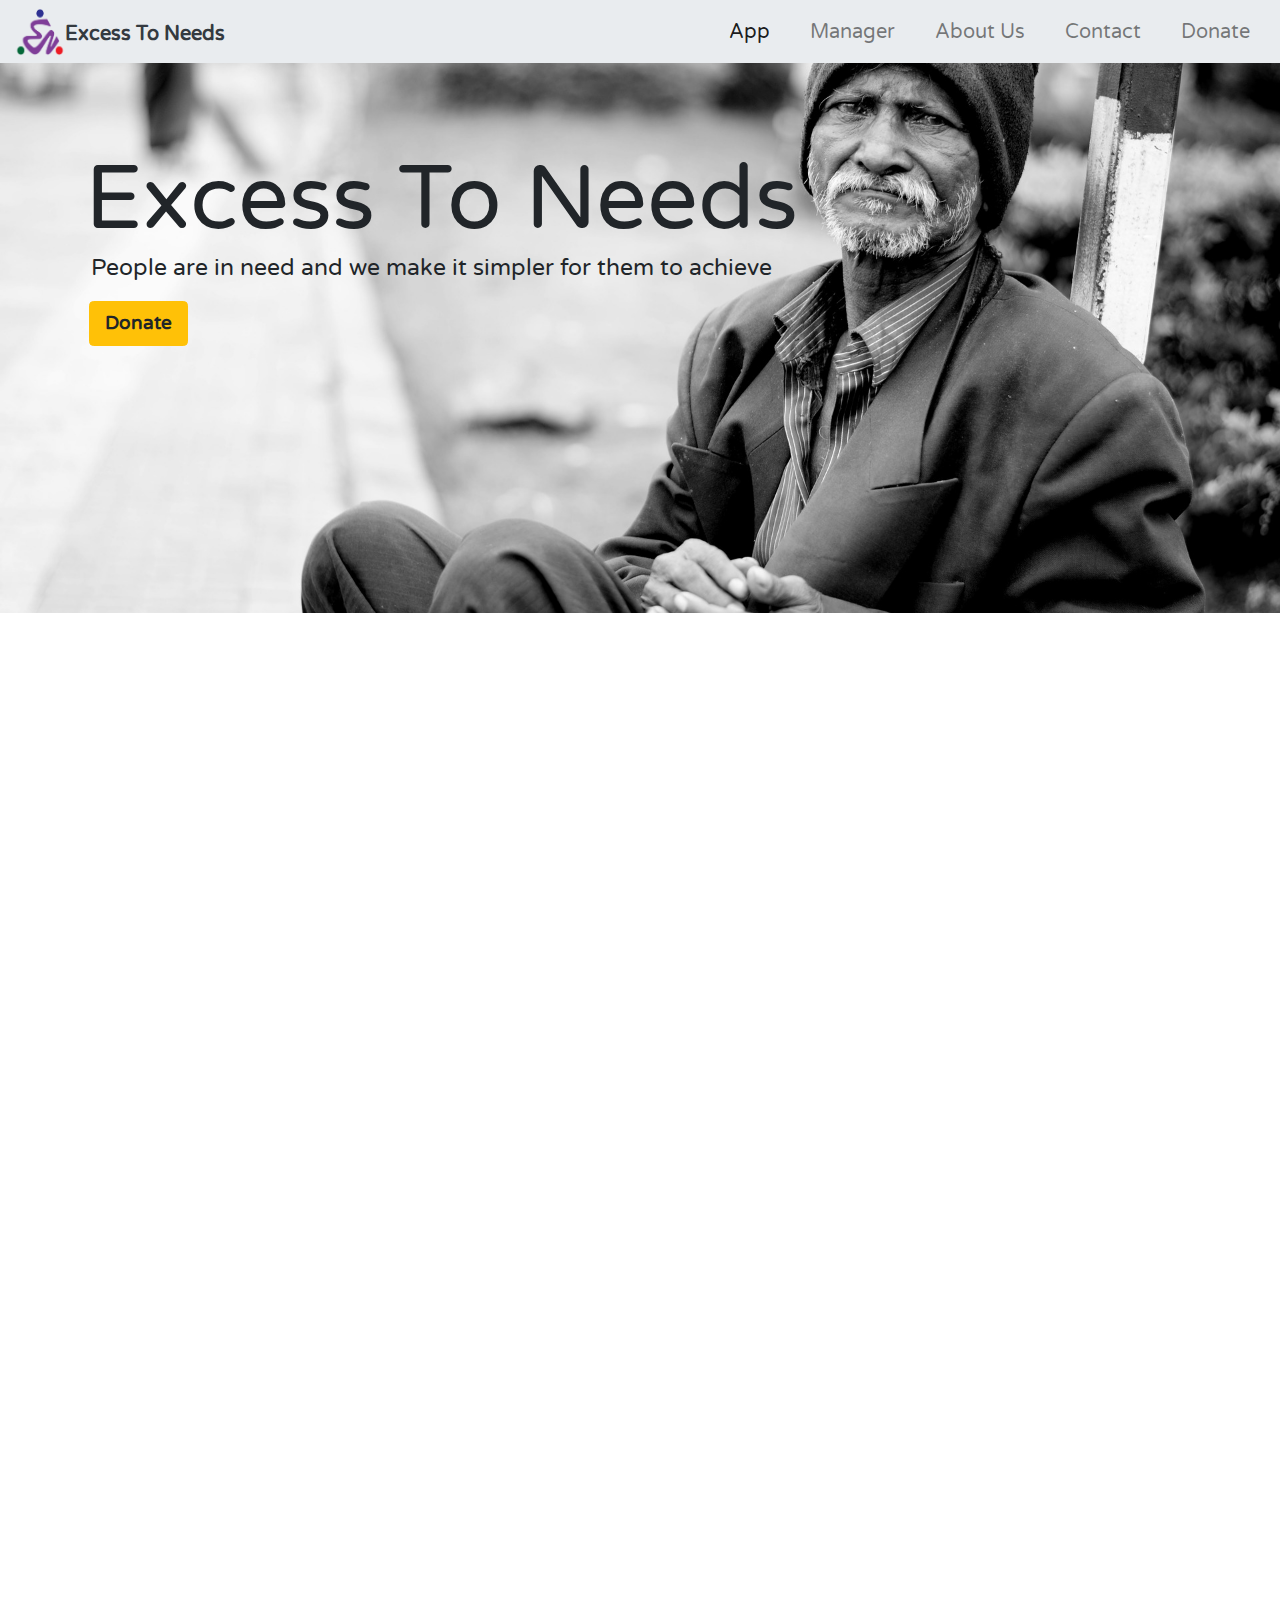
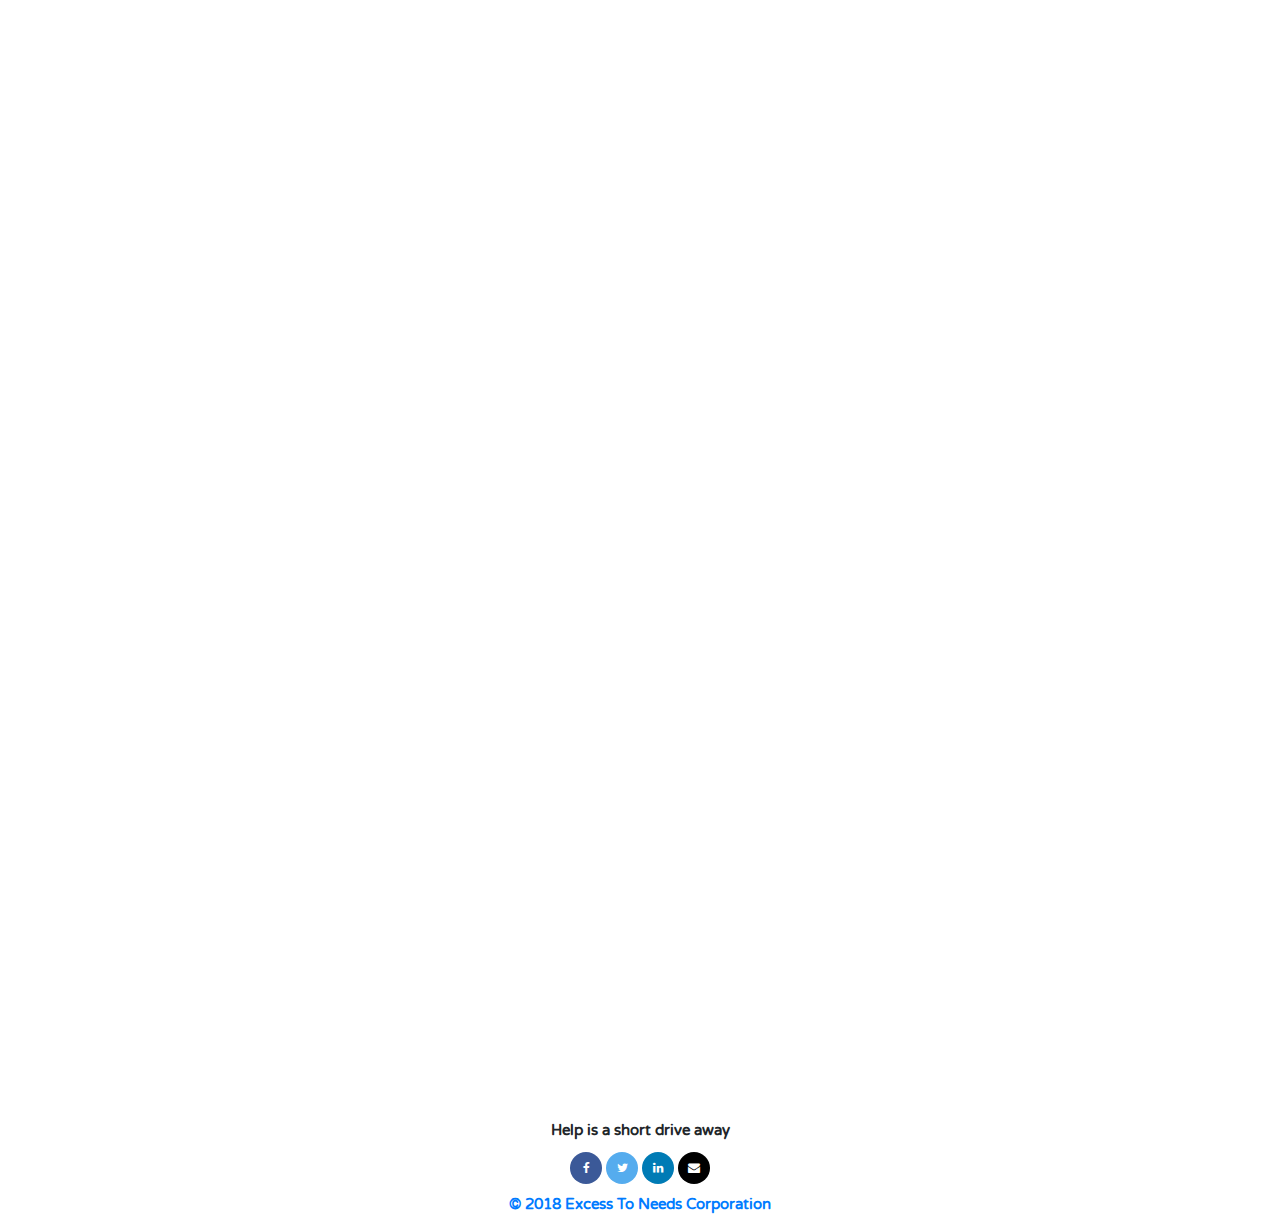
==== commit 279fbd77: "included social media buttons to footer" ====
--- a/index.html
+++ b/index.html
@@ -1,122 +1,132 @@
 <!doctype html>
 <html lang="en">
-
 <head>
 	<!-- Required meta tags -->
 	<meta charset="utf-8">
-	<meta name="viewport" content="width=device-width, initial-scale=1, shrink-to-fit=no">
-	<link rel="shortcut icon" href="e2n-icon.png" type="image/x-icon">
+		<meta name="viewport" content="width=device-width, initial-scale=1, shrink-to-fit=no">
+		<link rel="shortcut icon" href="e2n-icon.png" type="image/x-icon">
 	<!-- Optional JavaScript -->
 	<!-- jQuery first, then Popper.js, then Bootstrap JS -->
-	<script src="https://code.jquery.com/jquery-3.2.1.slim.min.js" integrity="sha384-KJ3o2DKtIkvYIK3UENzmM7KCkRr/rE9/Qpg6aAZGJwFDMVNA/GpGFF93hXpG5KkN"
-	 crossorigin="anonymous"></script>
-	<script src="https://cdnjs.cloudflare.com/ajax/libs/popper.js/1.12.9/umd/popper.min.js" integrity="sha384-ApNbgh9B+Y1QKtv3Rn7W3mgPxhU9K/ScQsAP7hUibX39j7fakFPskvXusvfa0b4Q"
-	 crossorigin="anonymous"></script>
-	<script src="https://maxcdn.bootstrapcdn.com/bootstrap/4.0.0/js/bootstrap.min.js" integrity="sha384-JZR6Spejh4U02d8jOt6vLEHfe/JQGiRRSQQxSfFWpi1MquVdAyjUar5+76PVCmYl"
-	 crossorigin="anonymous"></script>
+	<script src="https://code.jquery.com/jquery-3.2.1.slim.min.js" integrity="sha384-KJ3o2DKtIkvYIK3UENzmM7KCkRr/rE9/Qpg6aAZGJwFDMVNA/GpGFF93hXpG5KkN" crossorigin="anonymous"></script>
+	<script src="https://cdnjs.cloudflare.com/ajax/libs/popper.js/1.12.9/umd/popper.min.js" integrity="sha384-ApNbgh9B+Y1QKtv3Rn7W3mgPxhU9K/ScQsAP7hUibX39j7fakFPskvXusvfa0b4Q" crossorigin="anonymous"></script>
+	<script src="https://maxcdn.bootstrapcdn.com/bootstrap/4.0.0/js/bootstrap.min.js" integrity="sha384-JZR6Spejh4U02d8jOt6vLEHfe/JQGiRRSQQxSfFWpi1MquVdAyjUar5+76PVCmYl" crossorigin="anonymous"></script>
 	<!-- Bootstrap CSS -->
 	<link rel="stylesheet" href="https://www.w3schools.com/w3css/4/w3.css">
-	<link rel="stylesheet" href="https://maxcdn.bootstrapcdn.com/bootstrap/4.0.0/css/bootstrap.min.css" integrity="sha384-Gn5384xqQ1aoWXA+058RXPxPg6fy4IWvTNh0E263XmFcJlSAwiGgFAW/dAiS6JXm"
-	 crossorigin="anonymous">
+	<link href="https://fonts.googleapis.com/css?family=Varela+Round" rel="stylesheet">
+	<link rel="stylesheet" href="https://maxcdn.bootstrapcdn.com/bootstrap/4.0.0/css/bootstrap.min.css" integrity="sha384-Gn5384xqQ1aoWXA+058RXPxPg6fy4IWvTNh0E263XmFcJlSAwiGgFAW/dAiS6JXm" crossorigin="anonymous">
 	<link href="https://unpkg.com/aos@2.3.1/dist/aos.css" rel="stylesheet">
+	<link rel="stylesheet" href="https://cdnjs.cloudflare.com/ajax/libs/font-awesome/4.7.0/css/font-awesome.min.css">
 	<script src="https://unpkg.com/aos@2.3.1/dist/aos.js"></script>
 	<link rel="stylesheet" href="style.css">
 	<title>Excess To Needs</title>
 </head>
-
 <body>
-	<script>
-		AOS.init();
-	</script>
-	<header>
-		<nav class="navbar navbar-expand-lg navbar-light sticky-top">
-			<div class="navbar-header">
-				<a>
-					<span>
-						<img src="e2n-logo.png" width="50" height="50" alt="E2N Logo">
-					</span>
-				</a>
-			</div>
-			<button class="navbar-toggler" type="button" data-toggle="collapse" data-target="#navbarNavAltMarkup" aria-controls="navbarNavAltMarkup"
-			 aria-expanded="false" aria-label="Toggle navigation">
+<script>
+	AOS.init();
+	$(function() {
+		$('.carousel').carousel({
+			interval: 4000
+		})
+	})
+</script>
+	<nav class="navbar navbar-expand-lg navbar-light sticky-top">
+		<div class="navbar-header">
+			<a class="navbar-brand" href="index.html">
+				<span>
+					<img src="e2n-logo.png" style="float:left;" width="50" height="50" alt="E2N Logo"><h5 style="padding-top: 15px; font-size: 20px;"class="text-dark"><b>Excess To Needs</b></h5>
+				</span>
+			</a>
+		</div>
+			<button class="navbar-toggler" type="button" data-toggle="collapse" data-target="#navbarNavAltMarkup" aria-controls="navbarNavAltMarkup" aria-expanded="false" aria-label="Toggle navigation">
 				<span class="navbar-toggler-icon"></span>
 			</button>
-			<div class="collapse navbar-collapse" id="navbarNavAltMarkup">
-				<div class="navbar-nav ml-auto">
-					<a class="nav-item nav-link active" href="#">Home</a>
-					<a class="nav-item nav-link" href="#">App Manager</a>
-					<a class="nav-item nav-link" href="about.html">About Us</a>
-					<a class="nav-item nav-link" href="#">Contact</a>
-				</div>
+		<div class="collapse navbar-collapse" id="navbarNavAltMarkup">
+			<div class="navbar-nav ml-auto">
+				<a class="nav-item nav-link active" href="#">App</a>
+				<a class="nav-item nav-link" href="#">Manager</a>
+				<a class="nav-item nav-link" href="#">About Us</a>
+				<a class="nav-item nav-link" href="#">Contact</a>
+				<a class="nav-item nav-link" href="#">Donate</a>
 			</div>
-		</nav>
-	</header>
+		</div>
+	</nav>
 	<main role="main">
 		<!-- Main jumbotron for a primary marketing message or call to action -->
-		<div class="jumbotron text-left">
-			<div class="container">
-				<h1 class="display-1">Excess To Needs</h1>
-				<p>&nbsp;People are in need and we make it simpler for them to achieve</p>
-				<p>&nbsp;<a class="btn btn-warning btn-lg" href="#" role="button"><strong>Donate</strong></a></p>
+		<div id="carouselExampleFade" class="carousel slide carousel-fade" data-ride="carousel">
+			<div class="carousel-inner">
+				<div class="carousel-item active carousel1 caro">
+					<div class="container">
+						<h1 class="display-1 head"><b>Excess To Needs</b></h1>
+						<h4 class="sub">&nbsp;People are in need and we make it simpler for them to achieve</h4>
+						<p>&nbsp;<a class="btn btn-warning btn-lg" href="#" role="button"><strong>Donate</strong></a></p>
+					</div>
+				</div>
+				<div class="carousel-item carousel2 caro">
+					<div class="container text-left">
+						<h1 class="display-1 text-danger head"><b>Give</b></h1>
+						<h4 class="text-white sub">&nbsp;Help those in need</h4>
+						<p>&nbsp;<a class="btn btn-primary btn-lg text-dark" href="#" role="button"><strong>Give</strong></a></p>
+					</div>
+				</div>
+				<div class="carousel-item carousel3 caro">
+					<div class="container">
+						<h1 class="display-1 text-success head"><b>Go</b></h1>
+						<h4 class="text-white sub">&nbsp;Volunteer out of the kindess of your heart</h4>
+						<p>&nbsp;<a class="btn btn-success btn-lg text-dark" href="#" role="button"><strong>Go</strong></a></p>
+					</div>
+				</div>
+				<div class="carousel-item carousel4 caro">
+					<div class="container">
+						<h1 class="display-1 text-primary head"><b>Get</b></h1>
+						<h4 class="text-white sub">&nbsp;Get the help you deserve</h4>
+						<p>&nbsp;<a class="btn btn-danger btn-lg text-dark" href="#" role="button"><strong>Get</strong></a></p>
+					</div>
+				</div>
 			</div>
 		</div>
 		<div class="container data">
 			<div class="row">
-				<div class="col-lg-4">
-					<div class="one">
+				<div class="col-lg-6">
+					<div class ="one">
 						<h2 class="text-center">The Problem</h2>
 						<p>Look around you. There are people in need every day.
-							Some do not have enough food. Others lack basic necessities.
-							In a land of excess it is time to start helping those in need.
+								Some do not have enough food. Others lack basic necessities. 
+								In a land of excess it is time to start helping those in need. 
 						</p>
 					</div>
 				</div>
-				<div class="col-lg-4">
+				<div class="col-lg-6">
 					<div class="two">
-						<h2 class="text-center">The Solution</h2>
-						<p>Donec id elit non mi porta gravida at eget metus. Fusce dapibus, tellus ac cursus commodo, tortor mauris
-							condimentum nibh, ut fermentum massa justo sit amet risus. Etiam porta sem malesuada magna mollis euismod. Donec
-							sed odio dui. </p>
-					</div>
-				</div>
-				<div class="col-lg-4">
-					<div class="three">
 						<h2 class="text-center">What We Are Doing</h2>
 						<p>Excess To Needs is creating a mobile app designed to make it easy to connect donors, drivers, and recipients.
-							In addition, we are partnering with established charitable
-							organizations to give them a web-based manager to coordinate with app users.
+								In addition, we are partnering with established charitable 
+								organizations to give them a web-based manager to coordinate with app users.
 						</p>
 					</div>
 				</div>
 			</div>
-		</div>
+		</div> 
 	</main>
 	<div class="parlx1">
-
+		
 	</div>
 	<div class="container-fluid data">
 		<div class="row">
-			<div class="container col-lg-8">
+			<div class="container col-lg-12">
 				<div class="one">
-					<h2 class="text-center">About Us</h2>
+					<h2 class="text-center" data-aos="fade-up" data-aos-easing="linear" data-aos-duration="1000">About Us</h2>
 					<div class="row">
-						<div class="col-lg-4" data-aos="zoom-in" data-aos-offset="350">
-							<img class="rounded-circle" src="riz.jpg" alt="Rizvan Rashik" width="140" height="140">
-							<h3>Rizvan Rashik</h3>
-							<p> Web Developer, cat owner and design newbie.
+						<div class="col-lg-6 container" data-aos="fade-right" data-aos-easing="linear" data-aos-duration="1000">
+							<img src="us.jpg" width="500px" height="280px">
+						</div>
+						<div class="col-lg-6" data-aos="fade-left" data-aos-easing="linear" data-aos-duration="1000">
+							<br>
+							<h5><b>Corporate Board</b></h5>
+							<p>Tariq Islam, President<br>Sheikh Kamal, Vice President<br>David Wagner, Treasurer
+								<br><br>
 							</p>
-						</div>
-						<div class="col-lg-4" data-aos="zoom-in" data-aos-offset="450">
-							<img class="rounded-circle" src="tariq.jpg" alt="Tariq Islam" width="140" height="140">
-							<h3>Tariq Islam</h3>
-							<p>Founder of Excess To Needs. Best soccer player.
-							</p>
-						</div>
-						<div class="col-lg-4" data-aos="zoom-in" data-aos-offset="550">
-							<img class="rounded-circle" src="ash.jpg" alt="Generic placeholder image" width="140" height="140">
-							<h3>Ashrafur Rashid</h3>
-							<p>GWU student, future software tester and second best soccer player.
-							</p>
+							<h5><b>Team</b></h5>
+							<p>Rizvan Rashik, Developer<br>Ashrafur Rashid, Website Designer<br>Banglafire, Developer Team</p>
 						</div>
 					</div>
 				</div>
@@ -124,23 +134,29 @@
 		</div>
 	</div>
 	<div class="parlx2">
-
+		
 	</div>
 	<div class="container-fluid data">
 		<div class="col-lg-12">
-			<blockquote class="blockquote text-center">
-				<p class="mb-0 one">
-					<h3>"Connecting excess goods from donors directly to people in need."</h3>
-				</p>
-				<footer class="blockquote-footer two">Excess To Needs</footer>
-			</blockquote>
+		<blockquote class="blockquote text-center" data-aos="zoom-in" data-aos-easing="linear" data-aos-duration="1000">
+			<p class="mb-0"><h3>"Connecting excess goods from donors directly to people in need."</h3></p>
+			<footer class="blockquote-footer">Excess To Needs</footer>
+		</blockquote>
 		</div>
 	</div>
 	<footer class="footer">
-		<div class="container text-center">
-			<span class="text-primary">© 2018 Excess To Needs Corporation </span>
+		<div class="container text-center">  
+			<p>
+				<b>Help is a short drive away</b>
+				<br>
+				<a href="#" class="fa fa-facebook"></a>
+					<a href="#" class="fa fa-twitter"></a>
+					<a href="#" class="fa fa-linkedin"></a>
+					<a href="#" class="fa fa-envelope"></a>
+				<br>
+				<b class="text-primary">© 2018 Excess To Needs Corporation </b>
+			</p>
 		</div>
 	</footer>
-</body>
-
+  </body>
 </html>--- a/style.css
+++ b/style.css
@@ -1,33 +1,44 @@
 body {
 	animation: fadeit 2s ease-in;
 	background-repeat: no-repeat;
-}
-::-webkit-scrollbar {
-	display: none;
+	font-family: 'Varela Round', sans-serif;
 }
 .navbar {
 	background-color:#e9ecef;
+	padding-top: 2px;
+	padding-bottom: 2px;
 }
 @keyframes fadeit {
   0%   { opacity: 0; }
   100% { opacity: 1; }
 }
 @keyframes fontmag {
-  33%  { color: rgb(226, 62, 62);  }
-  66%  { color: rgb(34, 88, 158); }
-  100% { color:rgb(79, 187, 70);  }
+	0% { color: inherit;   }
+  100% { color: white;  }
 }
-.jumbotron {
-	padding: 10rem 2rem !important;
+.caro {
+	padding: 5.5rem 2rem !important;
 	border-radius: 0px!important;
-	background-image: url("main.jpg");
+	min-height: 550px;
 	background-position:center;
 	background-size:cover;
 	background-repeat: repeat-y;
   	background-attachment:fixed;
 }
+.carousel1 {
+	background-image: url("main.jpg");
+}
+.carousel2 {
+	background-image: url("give.jpg");
+}
+.carousel3 {
+	background-image: url("go.jpg");
+}
+.carousel4 {
+	background-image: url("get.jpg");
+}
 .parlx1 {
-	background-image: url("hope.jpg");
+	background-image: url("give.jpg");
 	min-height: 400px;
 	position:relative;
   	opacity:0.90;
@@ -46,7 +57,7 @@
   	background-repeat:no-repeat;
   	background-attachment:fixed;
 }
-.data .col-lg-4, .data .col-lg-12, .data .col-lg-8, .data .col-lg-6 p {
+.data .col-lg-12, .data .col-lg-8, .data .col-lg-6 {
 	padding-top: 100px;
 	padding-bottom: 100px;
 	margin-bottom: 1.5rem;
@@ -54,7 +65,7 @@
 }
 .data h2 {
 	font-weight: 500;
-	margin-bottom: 10px;
+	margin-bottom: 25px;
 }
 .data h3 {
 	font-weight: 400;
@@ -63,44 +74,125 @@
 .data .col-lg-4 p, .data .col-lg-12 p, .data .col-lg-8 p, .data .col-lg-6 p {
 	margin-right: 1rem;
 	margin-left: 1rem;
+	font-size: 1rem;
 }
 .navbar-nav > a {
 	font-size:20px;
 	margin-left:10px;
-	padding-bottom: 0%;
-	padding-top: 0px;
+	background-color: transparent;
+	padding-right: 15px !important;
+	padding-left: 15px !important;
+	border-radius: 50px;
+	color: inherit;
+	transition:border-color,color,background-color 0.8s linear; 
 }
 .navbar-nav > a:hover {
-	animation: fontmag 1.5s;
+	color: white !important;
+	border-radius: 50px;
+	border-color: rgba(173, 78, 236, 0.911);
+	background-color: rgb(173, 78, 236, 0.911);
+	animation: fontmag .8s;
 	animation-fill-mode: forwards;
+}
+.head {
+	margin-bottom: 0px;
+}
+.sub {
+	margin-bottom: 20px;
 }
 .one {
 	height: 100%;
 	opacity:0; 	
 	animation: fadeit 2s ease-in 2s forwards;
 }
-.one >.row >.col-lg-4{
+.one >.row >.col-lg-6{
 	padding-top: 10px;
 	padding-bottom: 0px;
+}
+.white {
+	color: #e9ecef;
+}
+.blue {
+	color: rgb(2, 183, 255);
+}
+.green {
+	color: rgb(40, 197, 34);
+}
+.red {
+	color: rgb(248, 23, 23);
 }
 .two {
 	height: 100%;
 	opacity:0; 	
 	animation: fadeit 2s ease-in 3s forwards;
 }
-.three {
-	height: 100%;
-	opacity:0; 	
-	animation: fadeit 2s ease-in 4s forwards;
-}
-.one,.two,.three > p{
-	font-size: 1rem;
+.one,.two > p{
+	font-size: 1.2rem;
 }
 .footer {
 	bottom: 0;
 	width: 100%;
 	/* Set the fixed height of the footer here */
 	height: 60px;
-	line-height: 60px; /* Vertically center the text there */
-	background-color: #f5f5f5;
+	line-height: 37px; /* Vertically center the text there */
+  }
+/*carousel fade only*/ 
+.carousel-fade .carousel-item {
+	opacity: 0;
+	transition-duration: .6s;
+	transition-property: opacity;
+   }
+   
+   .carousel-fade  .carousel-item.active,
+   .carousel-fade  .carousel-item-next.carousel-item-left,
+   .carousel-fade  .carousel-item-prev.carousel-item-right {
+	 opacity: 1;
+   }
+   
+   .carousel-fade .active.carousel-item-left,
+   .carousel-fade  .active.carousel-item-right {
+	opacity: 0;
+   }
+   
+   .carousel-fade  .carousel-item-next,
+   .carousel-fade .carousel-item-prev,
+   .carousel-fade .carousel-item.active,
+   .carousel-fade .active.carousel-item-left,
+   .carousel-fade  .active.carousel-item-prev {
+	transform: translateX(0);
+	transform: translate3d(0, 0, 0);
+   }
+
+   /* Style all font awesome icons */
+   .fa {
+    padding: 10px;
+    font-size: 12px;
+    width: 32px;
+    text-align: center;
+    text-decoration: none;
+    border-radius: 50%;
+}
+
+.fa:hover {
+    opacity: 0.7;
+}
+
+.fa-facebook {
+	background: #3B5998;
+	color: white;
+  }
+  
+  .fa-twitter {
+	background: #55ACEE;
+	color: white;
+  }
+
+  .fa-linkedin {
+	background: #007bb5;
+	color: white;
+  }
+
+  .fa-envelope {
+	background: #000000;
+	color: white;
   }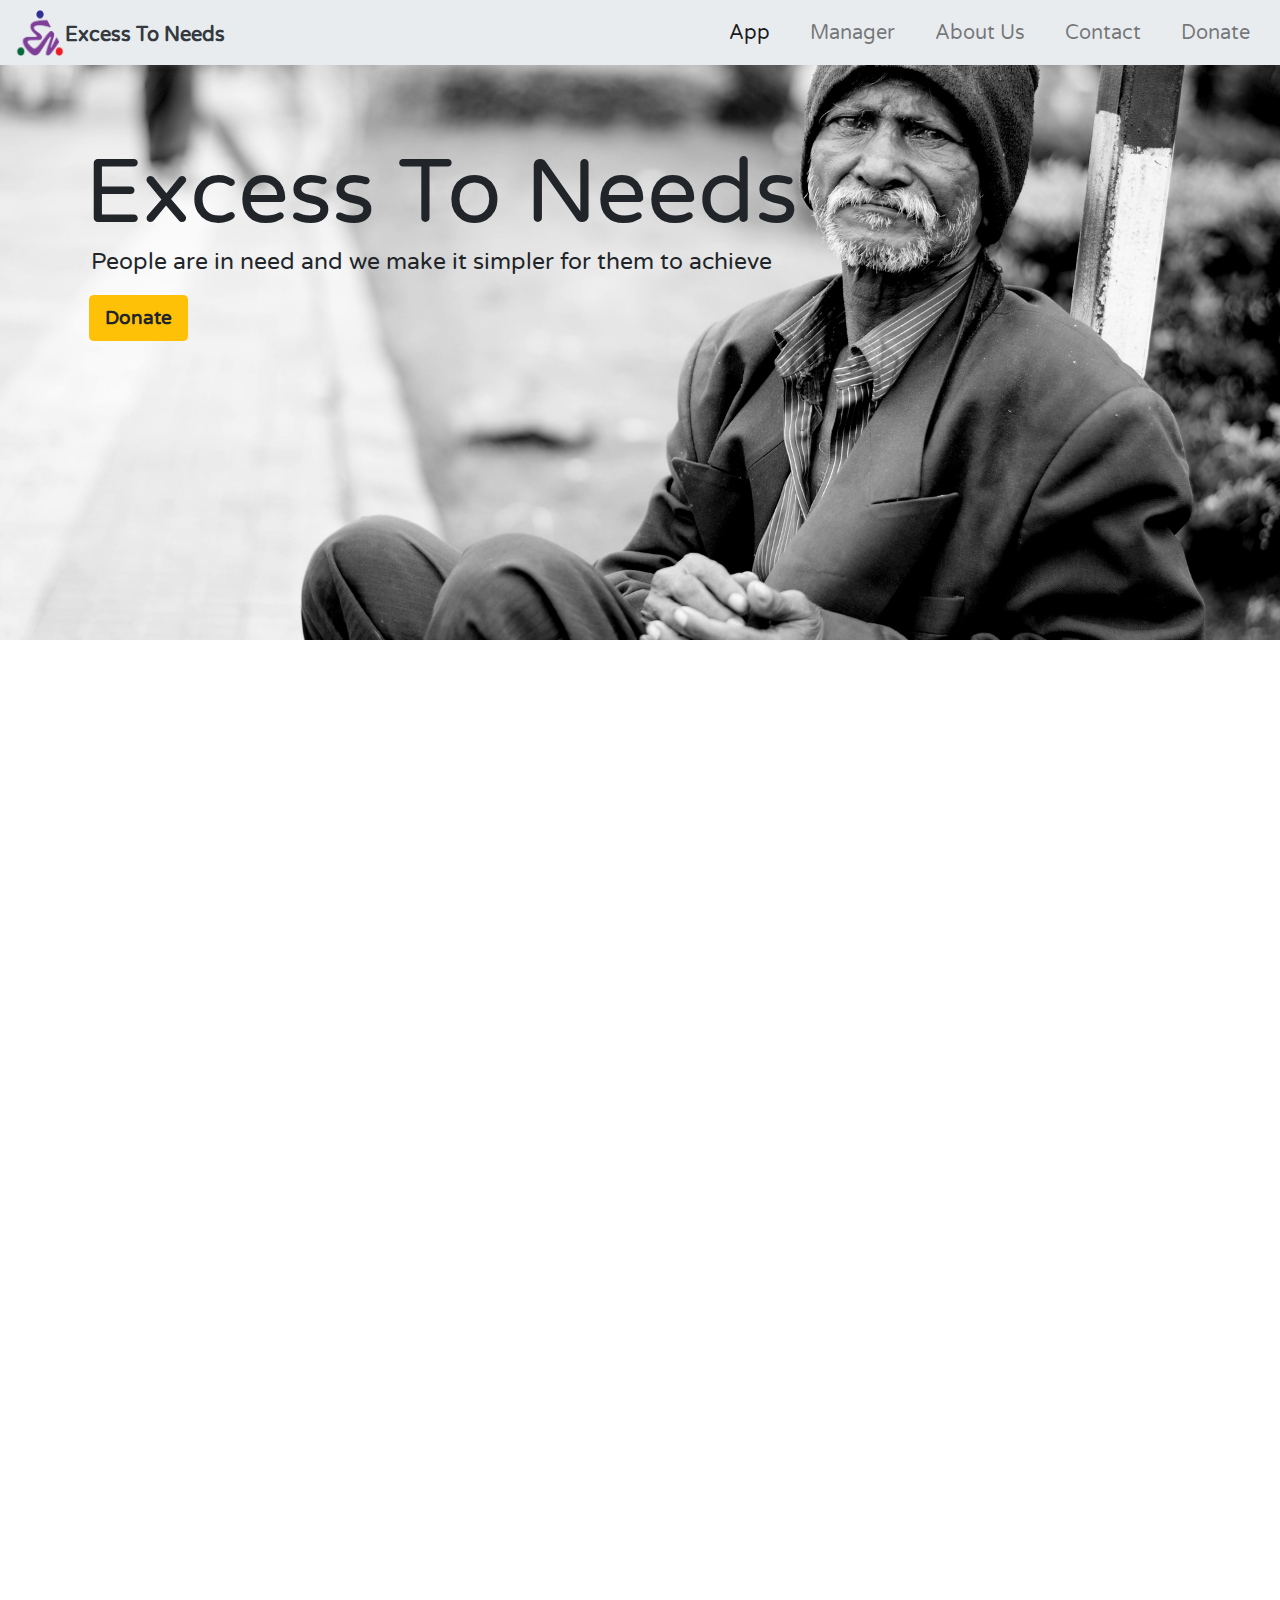
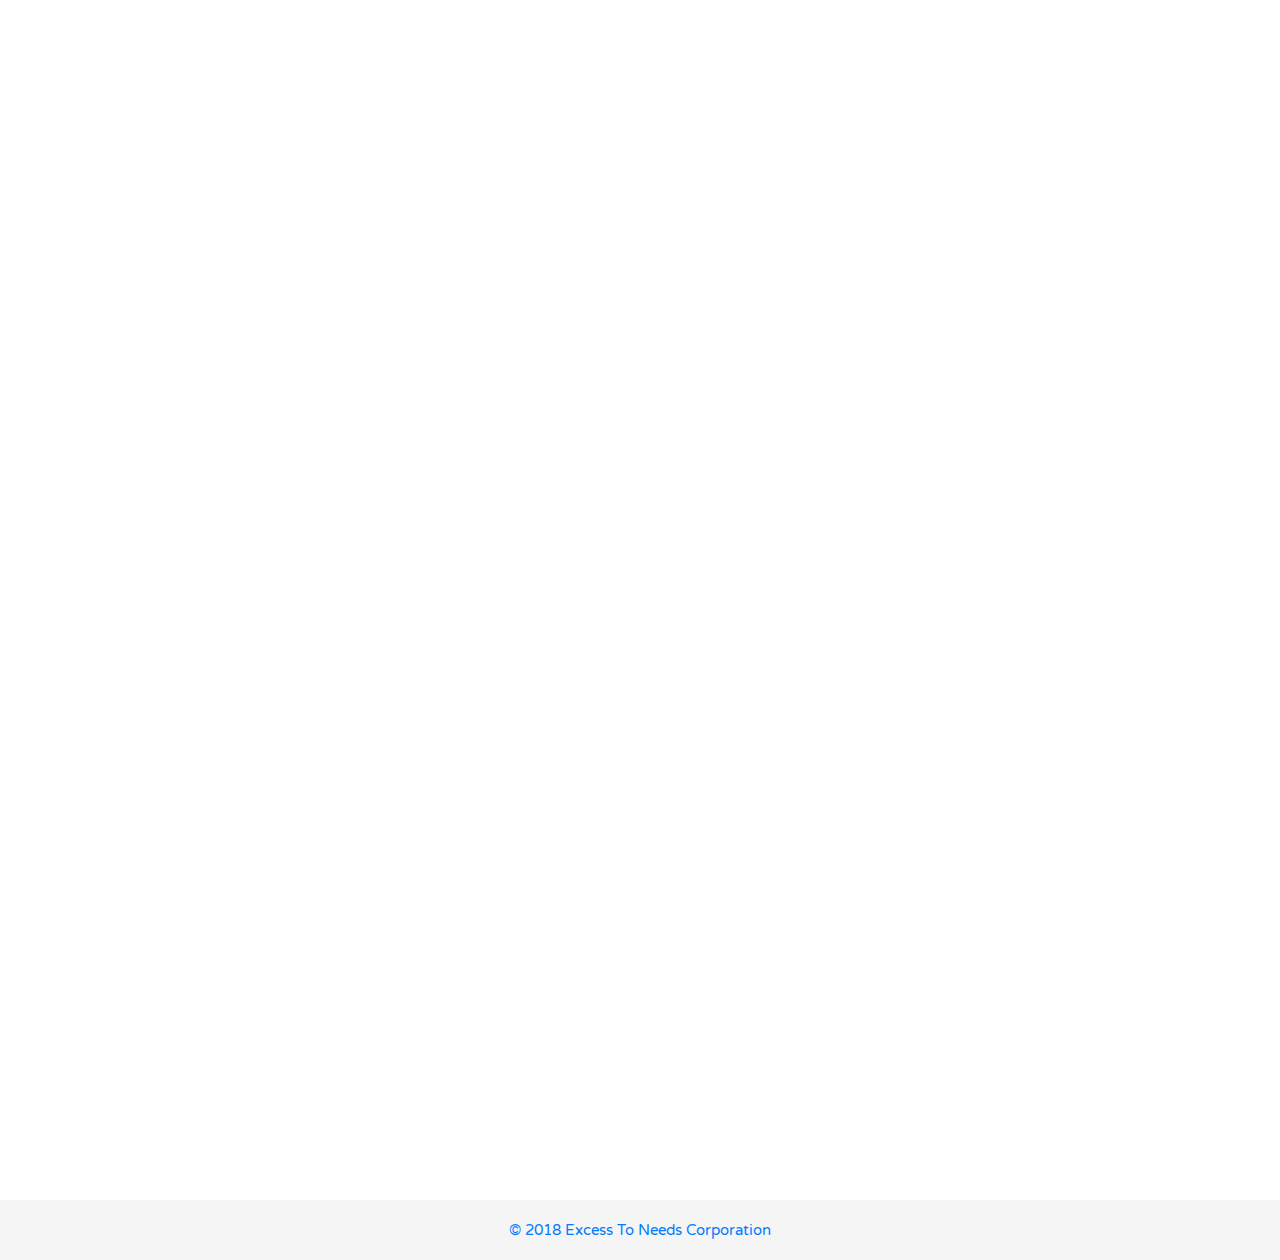
==== commit 51dd5394: "Changes in class" ====
--- a/index.html
+++ b/index.html
@@ -15,7 +15,6 @@
 	<link href="https://fonts.googleapis.com/css?family=Varela+Round" rel="stylesheet">
 	<link rel="stylesheet" href="https://maxcdn.bootstrapcdn.com/bootstrap/4.0.0/css/bootstrap.min.css" integrity="sha384-Gn5384xqQ1aoWXA+058RXPxPg6fy4IWvTNh0E263XmFcJlSAwiGgFAW/dAiS6JXm" crossorigin="anonymous">
 	<link href="https://unpkg.com/aos@2.3.1/dist/aos.css" rel="stylesheet">
-	<link rel="stylesheet" href="https://cdnjs.cloudflare.com/ajax/libs/font-awesome/4.7.0/css/font-awesome.min.css">
 	<script src="https://unpkg.com/aos@2.3.1/dist/aos.js"></script>
 	<link rel="stylesheet" href="style.css">
 	<title>Excess To Needs</title>
@@ -117,7 +116,7 @@
 					<h2 class="text-center" data-aos="fade-up" data-aos-easing="linear" data-aos-duration="1000">About Us</h2>
 					<div class="row">
 						<div class="col-lg-6 container" data-aos="fade-right" data-aos-easing="linear" data-aos-duration="1000">
-							<img src="us.jpg" width="500px" height="280px">
+							<img src="us.jpg" class="img-fluid">
 						</div>
 						<div class="col-lg-6" data-aos="fade-left" data-aos-easing="linear" data-aos-duration="1000">
 							<br>
@@ -145,18 +144,9 @@
 		</div>
 	</div>
 	<footer class="footer">
-		<div class="container text-center">  
-			<p>
-				<b>Help is a short drive away</b>
-				<br>
-				<a href="#" class="fa fa-facebook"></a>
-					<a href="#" class="fa fa-twitter"></a>
-					<a href="#" class="fa fa-linkedin"></a>
-					<a href="#" class="fa fa-envelope"></a>
-				<br>
-				<b class="text-primary">© 2018 Excess To Needs Corporation </b>
-			</p>
+		<div class="container text-center">
+		  <span class="text-primary">© 2018 Excess To Needs Corporation </span>
 		</div>
-	</footer>
+	  </footer>
   </body>
 </html>--- a/style.css
+++ b/style.css
@@ -5,8 +5,8 @@
 }
 .navbar {
 	background-color:#e9ecef;
-	padding-top: 2px;
-	padding-bottom: 2px;
+	padding-top: 3px;
+	padding-bottom: 3px;
 }
 @keyframes fadeit {
   0%   { opacity: 0; }
@@ -17,9 +17,9 @@
   100% { color: white;  }
 }
 .caro {
-	padding: 5.5rem 2rem !important;
+	padding: 5rem 2rem !important;
 	border-radius: 0px!important;
-	min-height: 550px;
+	min-height: 575px;
 	background-position:center;
 	background-size:cover;
 	background-repeat: repeat-y;
@@ -30,12 +30,14 @@
 }
 .carousel2 {
 	background-image: url("give.jpg");
+	background-position:center bottom;
 }
 .carousel3 {
 	background-image: url("go.jpg");
 }
 .carousel4 {
 	background-image: url("get.jpg");
+	background-position:center bottom;
 }
 .parlx1 {
 	background-image: url("give.jpg");
@@ -134,7 +136,8 @@
 	width: 100%;
 	/* Set the fixed height of the footer here */
 	height: 60px;
-	line-height: 37px; /* Vertically center the text there */
+	line-height: 60px; /* Vertically center the text there */
+	background-color: #f5f5f5;
   }
 /*carousel fade only*/ 
 .carousel-fade .carousel-item {
@@ -161,38 +164,4 @@
    .carousel-fade  .active.carousel-item-prev {
 	transform: translateX(0);
 	transform: translate3d(0, 0, 0);
-   }
-
-   /* Style all font awesome icons */
-   .fa {
-    padding: 10px;
-    font-size: 12px;
-    width: 32px;
-    text-align: center;
-    text-decoration: none;
-    border-radius: 50%;
-}
-
-.fa:hover {
-    opacity: 0.7;
-}
-
-.fa-facebook {
-	background: #3B5998;
-	color: white;
-  }
-  
-  .fa-twitter {
-	background: #55ACEE;
-	color: white;
-  }
-
-  .fa-linkedin {
-	background: #007bb5;
-	color: white;
-  }
-
-  .fa-envelope {
-	background: #000000;
-	color: white;
-  }+   }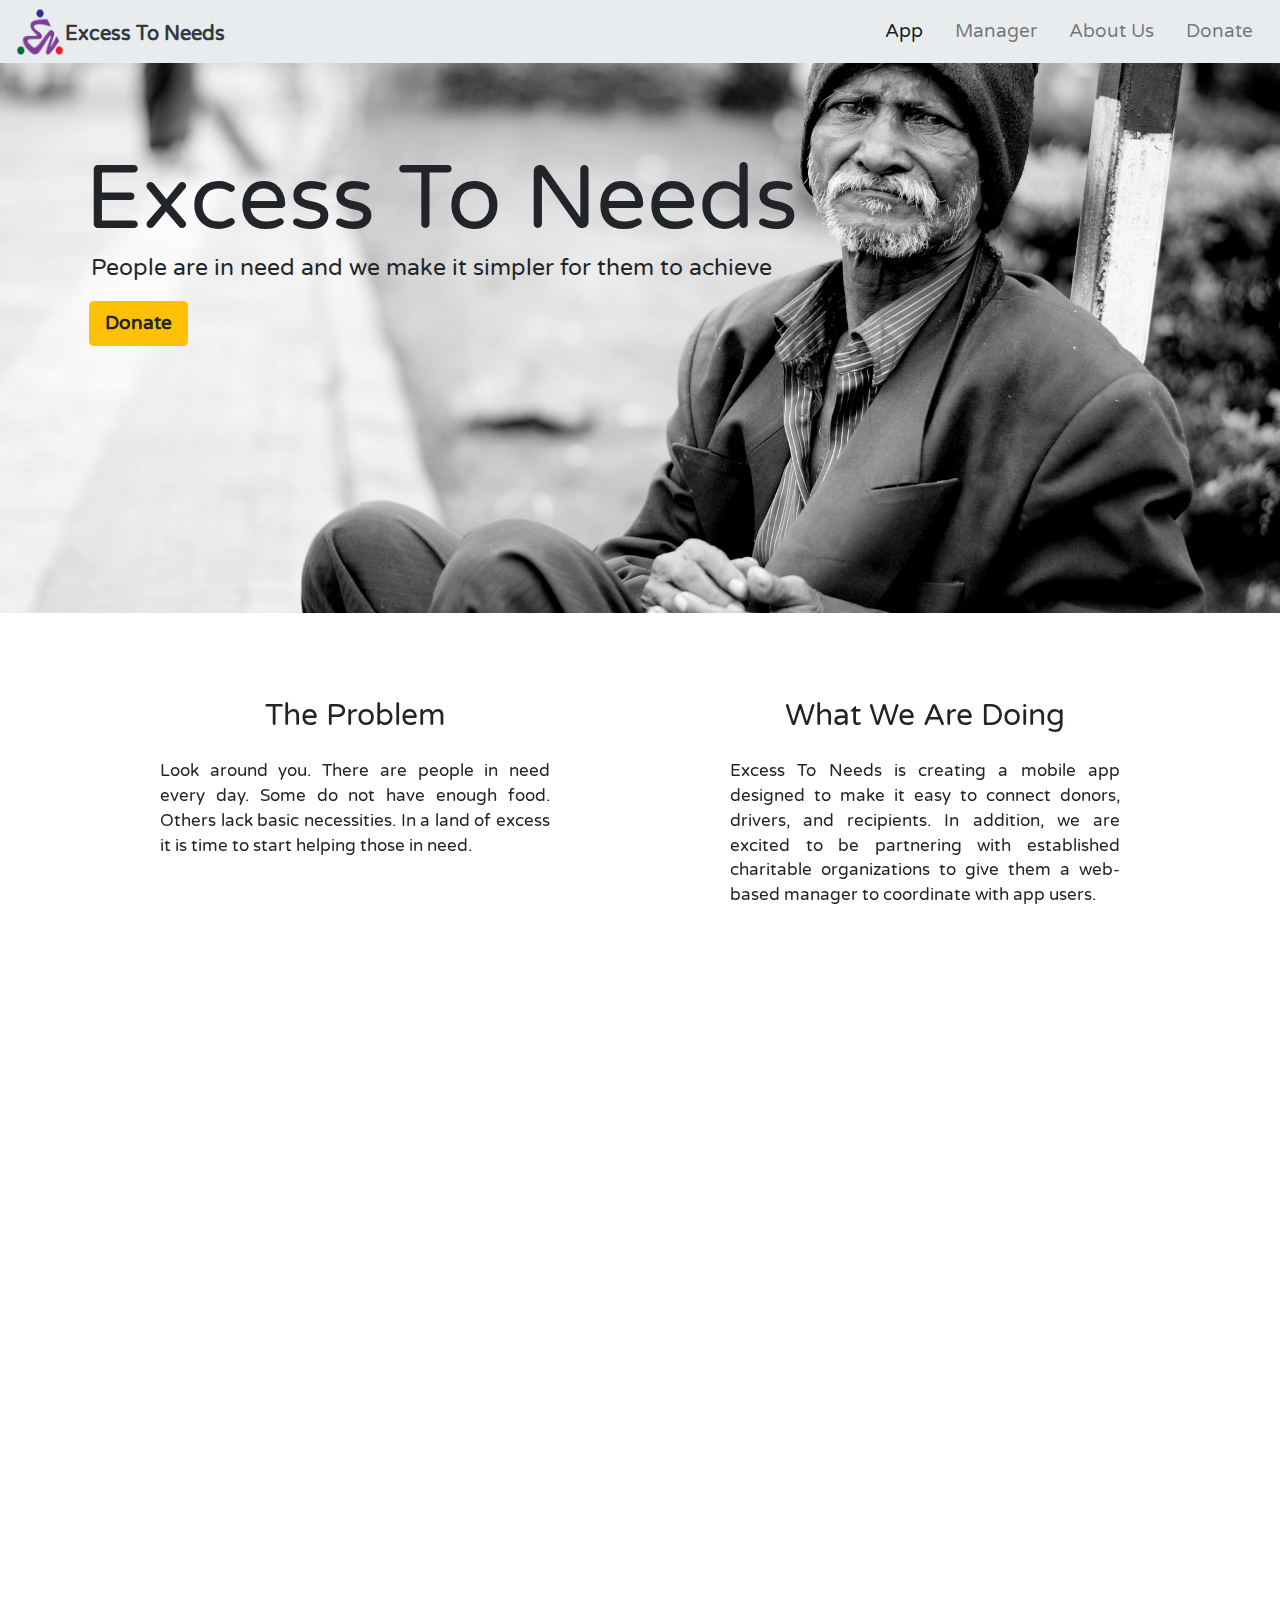
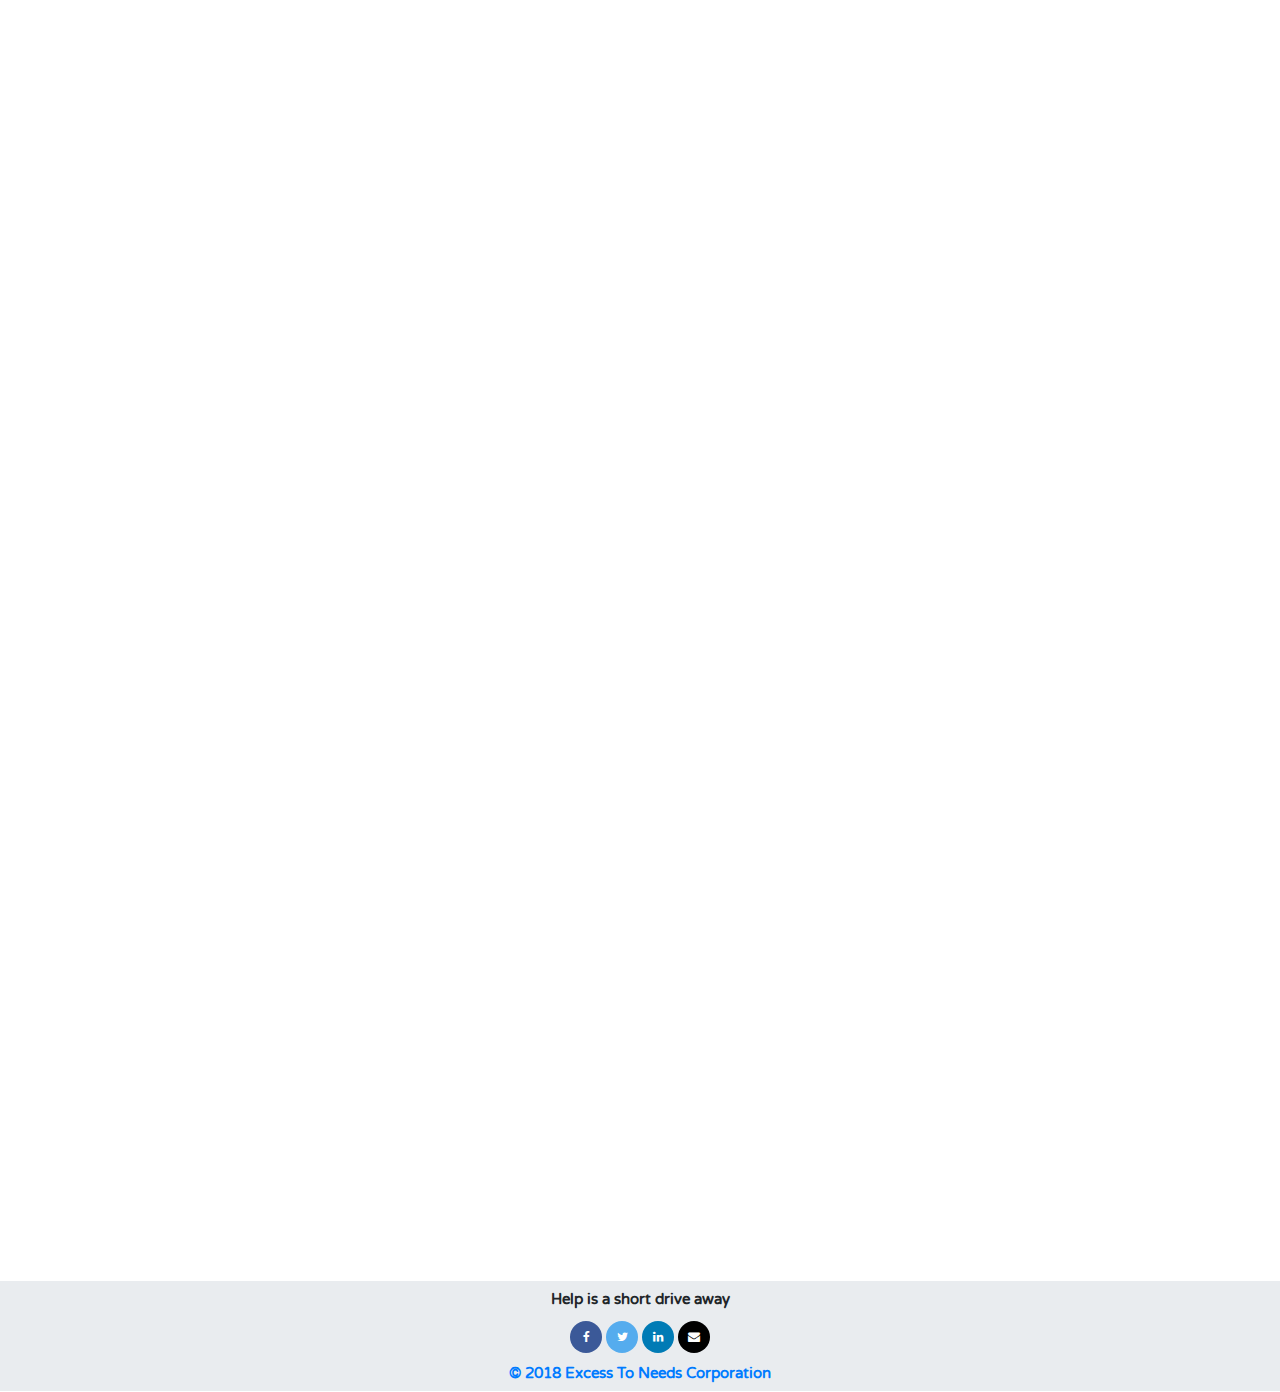
==== commit dc46f1f8: "adding new pages that need to be formatted" ====
--- a/index.html
+++ b/index.html
@@ -15,6 +15,7 @@
 	<link href="https://fonts.googleapis.com/css?family=Varela+Round" rel="stylesheet">
 	<link rel="stylesheet" href="https://maxcdn.bootstrapcdn.com/bootstrap/4.0.0/css/bootstrap.min.css" integrity="sha384-Gn5384xqQ1aoWXA+058RXPxPg6fy4IWvTNh0E263XmFcJlSAwiGgFAW/dAiS6JXm" crossorigin="anonymous">
 	<link href="https://unpkg.com/aos@2.3.1/dist/aos.css" rel="stylesheet">
+	<link rel="stylesheet" href="https://cdnjs.cloudflare.com/ajax/libs/font-awesome/4.7.0/css/font-awesome.min.css">
 	<script src="https://unpkg.com/aos@2.3.1/dist/aos.js"></script>
 	<link rel="stylesheet" href="style.css">
 	<title>Excess To Needs</title>
@@ -28,7 +29,7 @@
 		})
 	})
 </script>
-	<nav class="navbar navbar-expand-lg navbar-light sticky-top">
+	<nav class="navbar navbar-expand-lg navbar-light sticky-top text-center">
 		<div class="navbar-header">
 			<a class="navbar-brand" href="index.html">
 				<span>
@@ -41,16 +42,14 @@
 			</button>
 		<div class="collapse navbar-collapse" id="navbarNavAltMarkup">
 			<div class="navbar-nav ml-auto">
-				<a class="nav-item nav-link active" href="#">App</a>
-				<a class="nav-item nav-link" href="#">Manager</a>
-				<a class="nav-item nav-link" href="#">About Us</a>
-				<a class="nav-item nav-link" href="#">Contact</a>
-				<a class="nav-item nav-link" href="#">Donate</a>
+				<a class="nav-item nav-link active" href="App.html">App</a>
+                <a class="nav-item nav-link" href="Manager.html">Manager</a>
+                <a class="nav-item nav-link" href="AboutUs.html">About Us</a>
+                <a class="nav-item nav-link" href="Donate.html">Donate</a>
 			</div>
 		</div>
 	</nav>
 	<main role="main">
-		<!-- Main jumbotron for a primary marketing message or call to action -->
 		<div id="carouselExampleFade" class="carousel slide carousel-fade" data-ride="carousel">
 			<div class="carousel-inner">
 				<div class="carousel-item active carousel1 caro">
@@ -62,23 +61,23 @@
 				</div>
 				<div class="carousel-item carousel2 caro">
 					<div class="container text-left">
-						<h1 class="display-1 text-danger head"><b>Give</b></h1>
+						<h1 class="display-1 text-primary head"><b>Give</b></h1>
 						<h4 class="text-white sub">&nbsp;Help those in need</h4>
-						<p>&nbsp;<a class="btn btn-primary btn-lg text-dark" href="#" role="button"><strong>Give</strong></a></p>
+						<p>&nbsp;<a class="btn btn-primary btn-lg black" href="#" role="button"><strong>Give</strong></a></p>
 					</div>
 				</div>
 				<div class="carousel-item carousel3 caro">
 					<div class="container">
 						<h1 class="display-1 text-success head"><b>Go</b></h1>
 						<h4 class="text-white sub">&nbsp;Volunteer out of the kindess of your heart</h4>
-						<p>&nbsp;<a class="btn btn-success btn-lg text-dark" href="#" role="button"><strong>Go</strong></a></p>
+						<p>&nbsp;<a class="btn btn-success btn-lg black" href="#" role="button"><strong>Go</strong></a></p>
 					</div>
 				</div>
 				<div class="carousel-item carousel4 caro">
 					<div class="container">
-						<h1 class="display-1 text-primary head"><b>Get</b></h1>
+						<h1 class="display-1 text-danger head"><b>Get</b></h1>
 						<h4 class="text-white sub">&nbsp;Get the help you deserve</h4>
-						<p>&nbsp;<a class="btn btn-danger btn-lg text-dark" href="#" role="button"><strong>Get</strong></a></p>
+						<p>&nbsp;<a class="btn btn-danger btn-lg black" href="#" role="button"><strong>Get</strong></a></p>
 					</div>
 				</div>
 			</div>
@@ -86,22 +85,18 @@
 		<div class="container data">
 			<div class="row">
 				<div class="col-lg-6">
-					<div class ="one">
-						<h2 class="text-center">The Problem</h2>
-						<p>Look around you. There are people in need every day.
-								Some do not have enough food. Others lack basic necessities. 
-								In a land of excess it is time to start helping those in need. 
-						</p>
-					</div>
+					<h2 class="text-center">The Problem</h2>
+					<p class="text-justify">Look around you. There are people in need every day.
+							Some do not have enough food. Others lack basic necessities. 
+							In a land of excess it is time to start helping those in need. 
+					</p>
 				</div>
 				<div class="col-lg-6">
-					<div class="two">
-						<h2 class="text-center">What We Are Doing</h2>
-						<p>Excess To Needs is creating a mobile app designed to make it easy to connect donors, drivers, and recipients.
-								In addition, we are partnering with established charitable 
-								organizations to give them a web-based manager to coordinate with app users.
-						</p>
-					</div>
+					<h2 class="text-center">What We Are Doing</h2>
+					<p class="text-justify">Excess To Needs is creating a mobile app designed to make it easy to connect donors, drivers, and recipients.
+							In addition, we are excited to be partnering with established charitable 
+							organizations to give them a web-based manager to coordinate with app users.
+					</p>
 				</div>
 			</div>
 		</div> 
@@ -112,21 +107,19 @@
 	<div class="container-fluid data">
 		<div class="row">
 			<div class="container col-lg-12">
-				<div class="one">
-					<h2 class="text-center" data-aos="fade-up" data-aos-easing="linear" data-aos-duration="1000">About Us</h2>
-					<div class="row">
-						<div class="col-lg-6 container" data-aos="fade-right" data-aos-easing="linear" data-aos-duration="1000">
-							<img src="us.jpg" class="img-fluid">
-						</div>
-						<div class="col-lg-6" data-aos="fade-left" data-aos-easing="linear" data-aos-duration="1000">
-							<br>
-							<h5><b>Corporate Board</b></h5>
-							<p>Tariq Islam, President<br>Sheikh Kamal, Vice President<br>David Wagner, Treasurer
-								<br><br>
-							</p>
-							<h5><b>Team</b></h5>
-							<p>Rizvan Rashik, Developer<br>Ashrafur Rashid, Website Designer<br>Banglafire, Developer Team</p>
-						</div>
+				<h2 class="text-center" data-aos="fade-up" data-aos-easing="linear" data-aos-duration="1000">About Us</h2>
+				<div class="row">
+					<div class="col-lg-6 container" data-aos="fade-right" data-aos-easing="linear" data-aos-duration="1000">
+						<img src="us.jpg" class="img-fluid">
+					</div>
+					<div class="col-lg-6" data-aos="fade-left" data-aos-easing="linear" data-aos-duration="1000">
+						<br>
+						<h5><b>Corporate Board</b></h5>
+						<p>Tariq Islam, President<br>Sheikh Kamal, Vice President<br>David Wagner, Treasurer
+							<br><br>
+						</p>
+						<h5><b>Team</b></h5>
+						<p>Rizvan Rashik, Developer<br>Ashrafur Rashid, Website Designer<br>Banglafire, Developer Team</p>
 					</div>
 				</div>
 			</div>
@@ -143,10 +136,17 @@
 		</blockquote>
 		</div>
 	</div>
-	<footer class="footer">
-		<div class="container text-center">
-		  <span class="text-primary">© 2018 Excess To Needs Corporation </span>
-		</div>
-	  </footer>
+	<footer class="footer text-center"> 
+		<p>
+			<b>Help is a short drive away</b>
+			<br>
+			<a href="#" class="fa fa-facebook"></a>
+				<a href="#" class="fa fa-twitter"></a>
+				<a href="#" class="fa fa-linkedin"></a>
+				<a href="#" class="fa fa-envelope"></a>
+			<br>
+			<b class="text-primary">© 2018 Excess To Needs Corporation </b>
+		</p>
+	</footer>
   </body>
 </html>--- a/style.css
+++ b/style.css
@@ -1,25 +1,68 @@
+/* section styling change below is only for screens where the width is less then 992px*/
+@media only screen and (max-width: 992px) {
+    .data .col-lg-12, .data .col-lg-8, .data .col-lg-6 {
+		padding-top: 50px!important;
+		padding-bottom: 15px!important;
+		margin-bottom: 1.5rem!important;
+		text-align: center!important;
+	}
+	.data .col-lg-4 p, .data .col-lg-12 p, .data .col-lg-8 p, .data .col-lg-6 p {
+		margin-right: 4rem!important;
+		margin-left: 4rem!important;
+		font-size: 1.1rem;
+	}
+	.display-1 {
+		font-size: 4.0rem;
+	}
+}
+
+/* Body styling section */
 body {
 	animation: fadeit 2s ease-in;
 	background-repeat: no-repeat;
 	font-family: 'Varela Round', sans-serif;
 }
+
+/* Navigation styling section */
 .navbar {
 	background-color:#e9ecef;
-	padding-top: 3px;
-	padding-bottom: 3px;
-}
+	padding-top: 2px;
+	padding-bottom: 2px;
+}
+.navbar-nav > a {
+	font-size:19px;
+	margin-left:8px;
+	background-color: transparent;
+	padding-right: 12px !important;
+	padding-left: 12px !important;
+	border-radius: 5px;
+	color: inherit;
+	transition:border-color,color,background-color 0.8s linear; 
+}
+.navbar-nav > a:hover {
+	color: white !important;
+	border-radius: 5px;
+	border-color: rgba(173, 78, 236, 0.911);
+	background-color: rgb(173, 78, 236, 0.911);
+	animation: fontmag .8s;
+	animation-fill-mode: forwards;
+}
+
+/* Animation keyframes section */
 @keyframes fadeit {
   0%   { opacity: 0; }
   100% { opacity: 1; }
 }
 @keyframes fontmag {
-	0% { color: inherit;   }
+	0% { color: inherit;  }
   100% { color: white;  }
 }
+
+/* Carousel styling section */
 .caro {
-	padding: 5rem 2rem !important;
+	padding: 5.5rem 2rem !important;
 	border-radius: 0px!important;
-	min-height: 575px;
+	min-height: 550px;
 	background-position:center;
 	background-size:cover;
 	background-repeat: repeat-y;
@@ -30,15 +73,81 @@
 }
 .carousel2 {
 	background-image: url("give.jpg");
-	background-position:center bottom;
 }
 .carousel3 {
 	background-image: url("go.jpg");
 }
 .carousel4 {
 	background-image: url("get.jpg");
-	background-position:center bottom;
-}
+}
+.head {
+	margin-bottom: 0px;
+}
+.sub {
+	margin-bottom: 20px;
+}
+
+/* carousel fade only */ 
+.carousel-fade .carousel-item {
+	opacity: 0;
+	transition-duration: .6s;
+	transition-property: opacity;
+}
+   
+.carousel-fade  .carousel-item.active,
+   .carousel-fade  .carousel-item-next.carousel-item-left,
+   .carousel-fade  .carousel-item-prev.carousel-item-right {
+	 opacity: 1;
+}
+   
+.carousel-fade .active.carousel-item-left,
+   .carousel-fade  .active.carousel-item-right {
+	opacity: 0;
+}
+   
+.carousel-fade  .carousel-item-next,
+   .carousel-fade .carousel-item-prev,
+   .carousel-fade .carousel-item.active,
+   .carousel-fade .active.carousel-item-left,
+   .carousel-fade  .active.carousel-item-prev {
+	transform: translateX(0);
+	transform: translate3d(0, 0, 0);
+}
+
+/* Column styling section */
+.data .col-lg-12, .data .col-lg-8, .data .col-lg-6 {
+	padding-top: 85px;
+	padding-bottom: 80px;
+	margin-bottom: 1.5rem;
+	text-align: center;
+}
+.data h2 {
+	font-weight: 500;
+	margin-bottom: 25px;
+}
+.data h3 {
+	font-weight: 400;
+	margin-top: .5rem;
+}
+.data .col-lg-4 p, .data .col-lg-12 p, .data .col-lg-8 p, .data .col-lg-6 p {
+	margin-right: 5rem;
+	margin-left: 5rem;
+	font-size: 1.1rem;
+}
+
+/* Animation FadeIn for sections */
+.one {
+	height: 100%;
+	opacity:0; 	
+	animation: fadeit 2s ease-in 2s forwards;
+}
+.two {
+	height: 100%;
+	opacity:0; 	
+	animation: fadeit 2s ease-in 3s forwards;
+}
+
+/* Parallax effect styling section */
 .parlx1 {
 	background-image: url("give.jpg");
 	min-height: 400px;
@@ -59,57 +168,10 @@
   	background-repeat:no-repeat;
   	background-attachment:fixed;
 }
-.data .col-lg-12, .data .col-lg-8, .data .col-lg-6 {
-	padding-top: 100px;
-	padding-bottom: 100px;
-	margin-bottom: 1.5rem;
-	text-align: center;
-}
-.data h2 {
-	font-weight: 500;
-	margin-bottom: 25px;
-}
-.data h3 {
-	font-weight: 400;
-	margin-top: .5rem;
-}
-.data .col-lg-4 p, .data .col-lg-12 p, .data .col-lg-8 p, .data .col-lg-6 p {
-	margin-right: 1rem;
-	margin-left: 1rem;
-	font-size: 1rem;
-}
-.navbar-nav > a {
-	font-size:20px;
-	margin-left:10px;
-	background-color: transparent;
-	padding-right: 15px !important;
-	padding-left: 15px !important;
-	border-radius: 50px;
-	color: inherit;
-	transition:border-color,color,background-color 0.8s linear; 
-}
-.navbar-nav > a:hover {
-	color: white !important;
-	border-radius: 50px;
-	border-color: rgba(173, 78, 236, 0.911);
-	background-color: rgb(173, 78, 236, 0.911);
-	animation: fontmag .8s;
-	animation-fill-mode: forwards;
-}
-.head {
-	margin-bottom: 0px;
-}
-.sub {
-	margin-bottom: 20px;
-}
-.one {
-	height: 100%;
-	opacity:0; 	
-	animation: fadeit 2s ease-in 2s forwards;
-}
-.one >.row >.col-lg-6{
-	padding-top: 10px;
-	padding-bottom: 0px;
+
+/* Color styling section */
+.black {
+	color: #000000;
 }
 .white {
 	color: #e9ecef;
@@ -123,45 +185,43 @@
 .red {
 	color: rgb(248, 23, 23);
 }
-.two {
-	height: 100%;
-	opacity:0; 	
-	animation: fadeit 2s ease-in 3s forwards;
-}
-.one,.two > p{
-	font-size: 1.2rem;
-}
+
+/* Footer styling section */
 .footer {
 	bottom: 0;
 	width: 100%;
+	background-color: #e9ecef;
 	/* Set the fixed height of the footer here */
-	height: 60px;
-	line-height: 60px; /* Vertically center the text there */
-	background-color: #f5f5f5;
+	height: 110px;
+	line-height: 37px; /* Vertically center the text there */
   }
-/*carousel fade only*/ 
-.carousel-fade .carousel-item {
-	opacity: 0;
-	transition-duration: .6s;
-	transition-property: opacity;
-   }
-   
-   .carousel-fade  .carousel-item.active,
-   .carousel-fade  .carousel-item-next.carousel-item-left,
-   .carousel-fade  .carousel-item-prev.carousel-item-right {
-	 opacity: 1;
-   }
-   
-   .carousel-fade .active.carousel-item-left,
-   .carousel-fade  .active.carousel-item-right {
-	opacity: 0;
-   }
-   
-   .carousel-fade  .carousel-item-next,
-   .carousel-fade .carousel-item-prev,
-   .carousel-fade .carousel-item.active,
-   .carousel-fade .active.carousel-item-left,
-   .carousel-fade  .active.carousel-item-prev {
-	transform: translateX(0);
-	transform: translate3d(0, 0, 0);
-   }+.footer > p{
+	margin-bottom: 0px;
+}
+.fa {
+    padding: 10px;
+    font-size: 12px;
+    width: 32px;
+    text-align: center;
+    text-decoration: none;
+    border-radius: 50%;
+}
+.fa:hover {
+	opacity: 0.7;
+}
+.fa-facebook {
+	background: #3B5998;
+	color: white;
+}
+.fa-twitter {
+	background: #55ACEE;
+	color: white;
+}
+.fa-linkedin {
+	background: #007bb5;
+	color: white;
+}
+.fa-envelope {
+	background: #000000;
+	color: white;
+}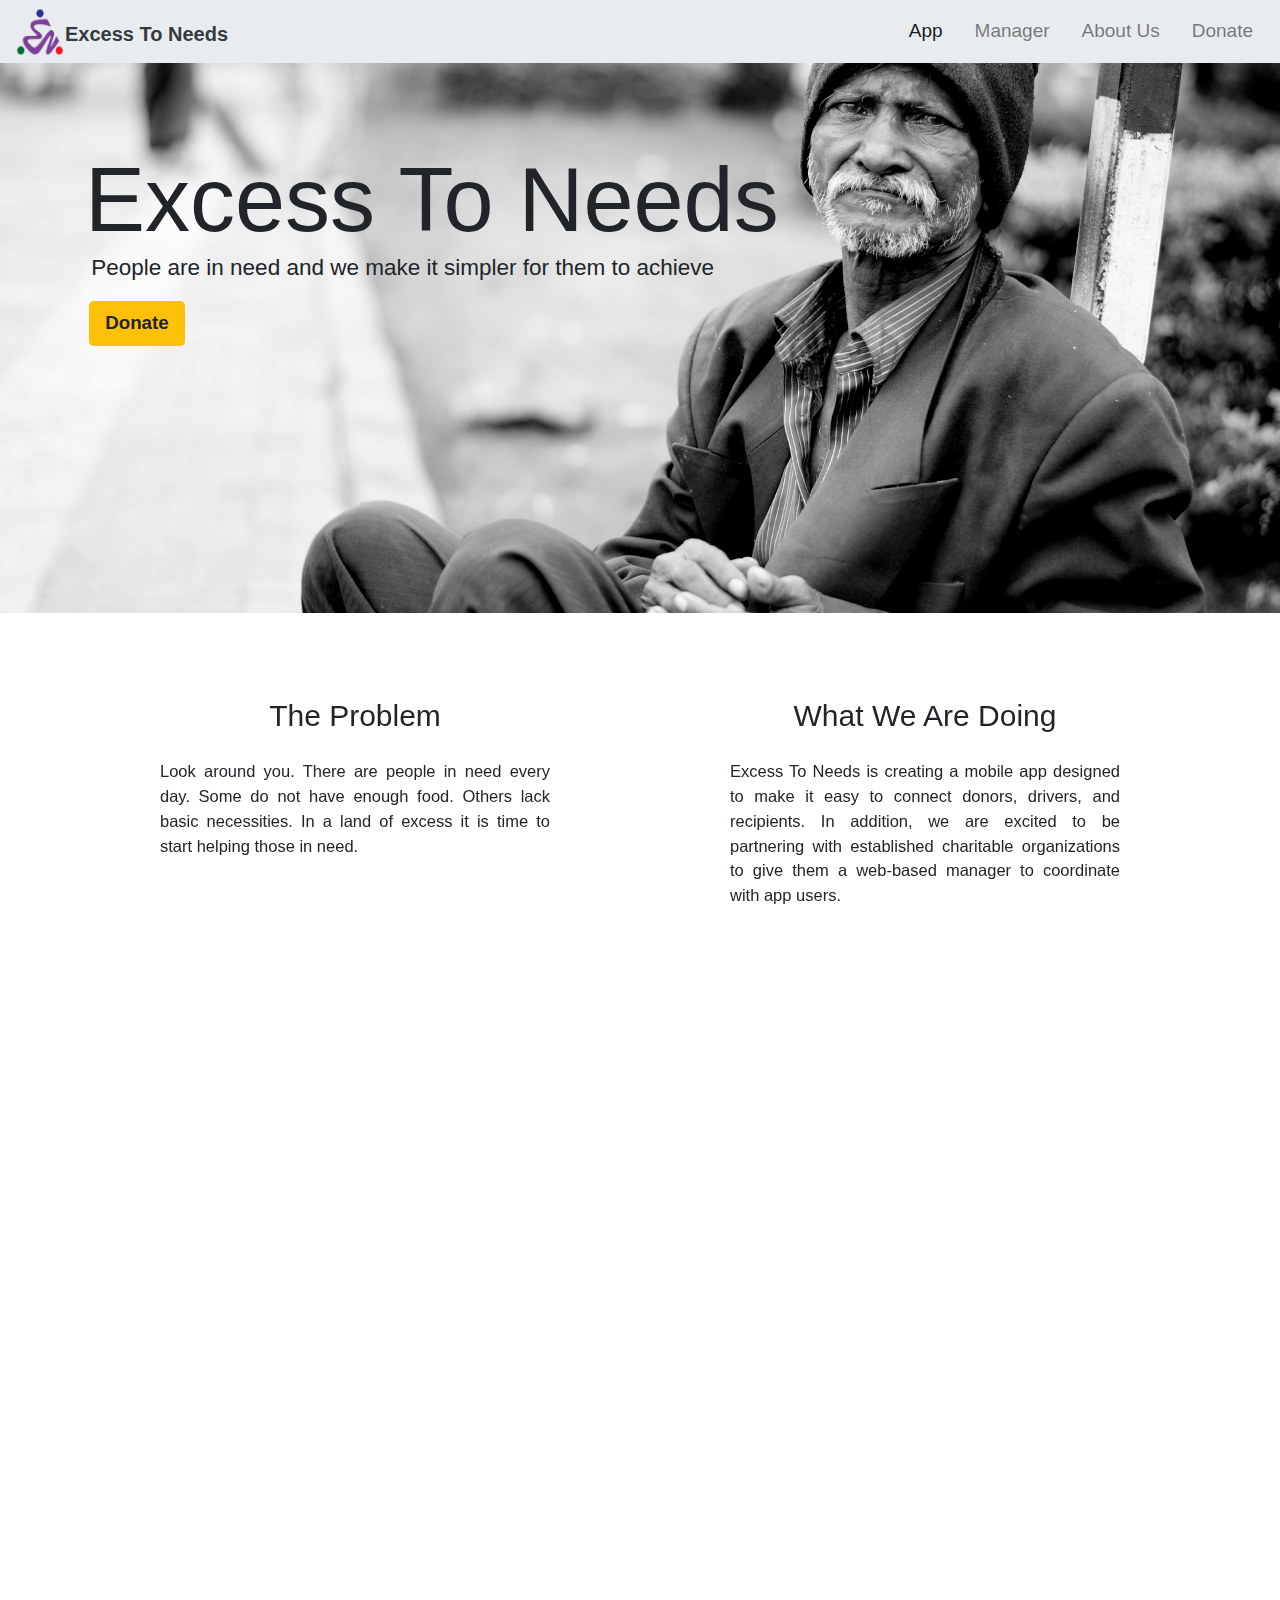
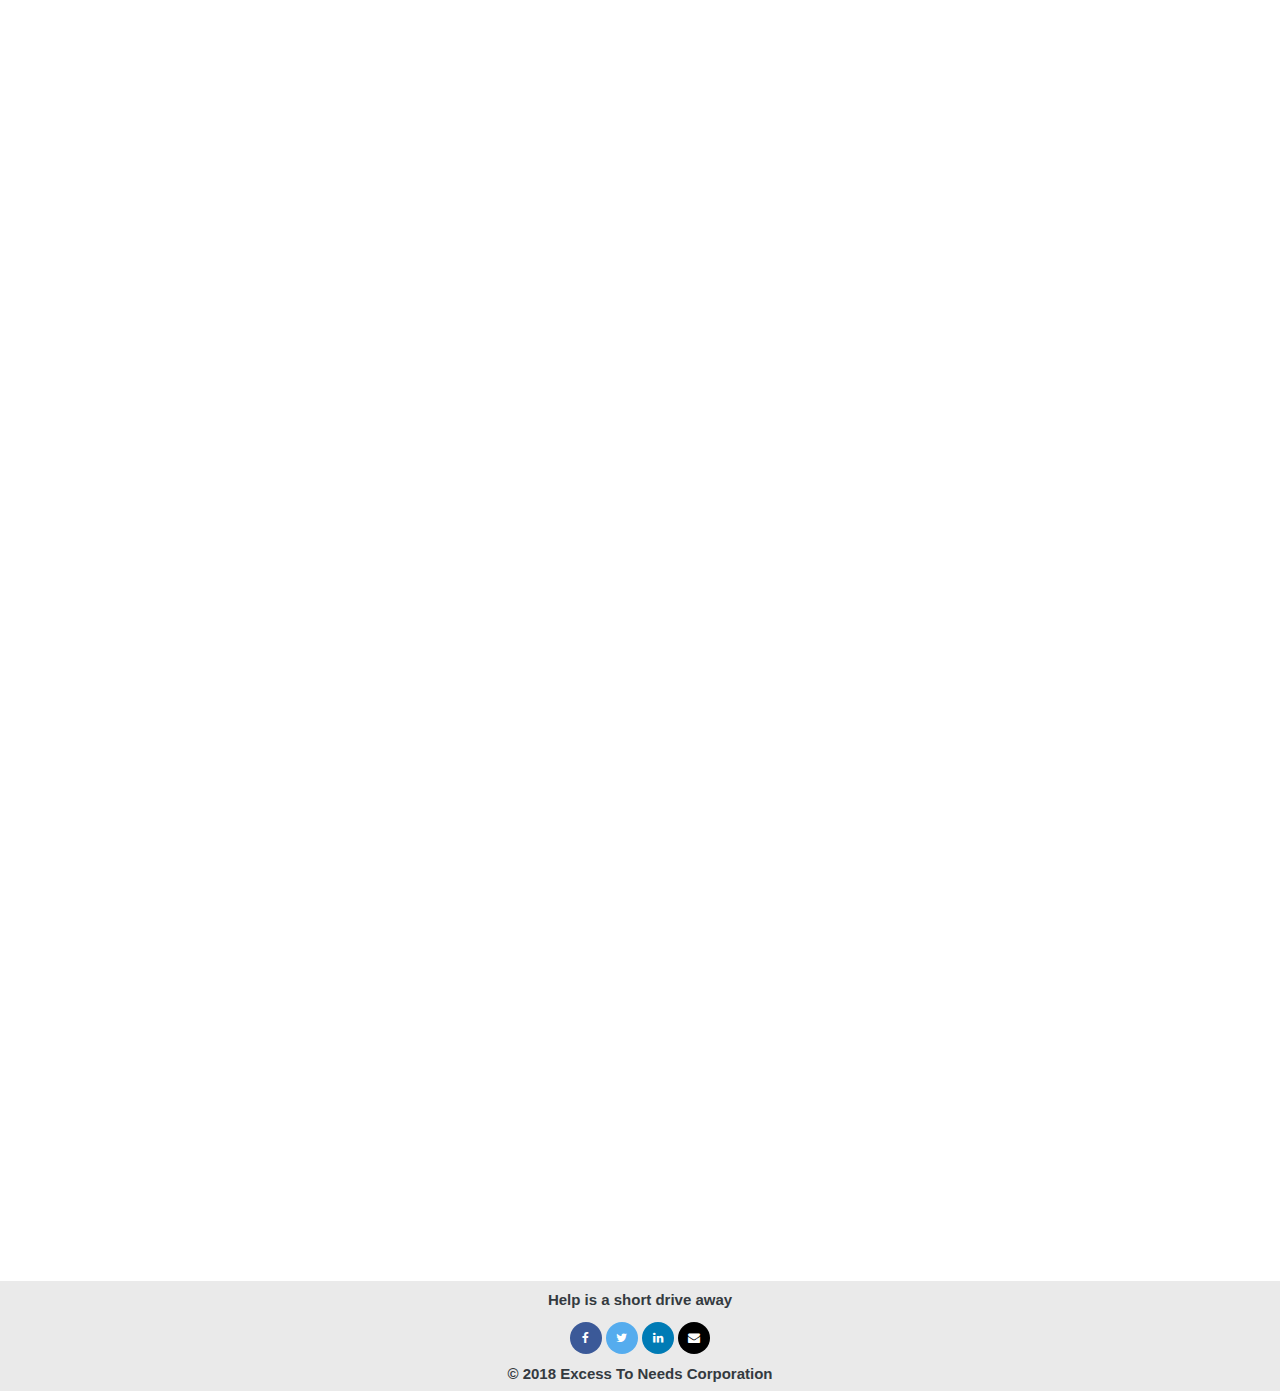
==== commit 023e8750: "donate page updated" ====
--- a/index.html
+++ b/index.html
@@ -136,7 +136,7 @@
 		</blockquote>
 		</div>
 	</div>
-	<footer class="footer text-center"> 
+	<footer class="footer text-center text-dark"> 
 		<p>
 			<b>Help is a short drive away</b>
 			<br>
@@ -145,7 +145,7 @@
 				<a href="#" class="fa fa-linkedin"></a>
 				<a href="#" class="fa fa-envelope"></a>
 			<br>
-			<b class="text-primary">© 2018 Excess To Needs Corporation </b>
+			<b class="text-dark">© 2018 Excess To Needs Corporation </b>
 		</p>
 	</footer>
   </body>
--- a/style.css
+++ b/style.css
@@ -20,7 +20,7 @@
 body {
 	animation: fadeit 2s ease-in;
 	background-repeat: no-repeat;
-	font-family: 'Varela Round', sans-serif;
+	font-family: 'Rubik', sans-serif;
 }
 
 /* Navigation styling section */
@@ -168,6 +168,19 @@
   	background-repeat:no-repeat;
   	background-attachment:fixed;
 }
+.parlxAU {
+
+}
+.parlxDO {
+	background-image: url("emain.jpg");
+	min-height: 600px;
+	position:relative;
+  	opacity:0.90;
+ 	background-position:center;
+  	background-size:cover;
+  	background-repeat:no-repeat;
+  	background-attachment:fixed;
+}
 
 /* Color styling section */
 .black {
@@ -185,12 +198,42 @@
 .red {
 	color: rgb(248, 23, 23);
 }
-
+.grey {
+	background-color: #efefef;
+}
+
+/* Card Deck styling section */ 
+.card-deck {
+	padding-top: 100px;
+	padding-bottom: 100px;
+}
+.card-img-wrap {
+	overflow: hidden;
+	position: relative;
+}
+.card-img-wrap:after {
+	content: '';
+	position: absolute;
+	top: 0; left: 0; right: 0; bottom: 0;
+	background: rgba(255,255,255,0.3);
+	opacity: 0;
+	transition: opacity .50s;
+}
+.card-img-wrap img {
+	transition: transform .50s;
+	width: 100%;
+}
+.card-img-wrap:hover img {
+	transform: scale(1.2);
+}
+.card-img-wrap:hover:after {
+	opacity: 1;
+}
 /* Footer styling section */
 .footer {
 	bottom: 0;
 	width: 100%;
-	background-color: #e9ecef;
+	background-color: #5050501e;
 	/* Set the fixed height of the footer here */
 	height: 110px;
 	line-height: 37px; /* Vertically center the text there */
